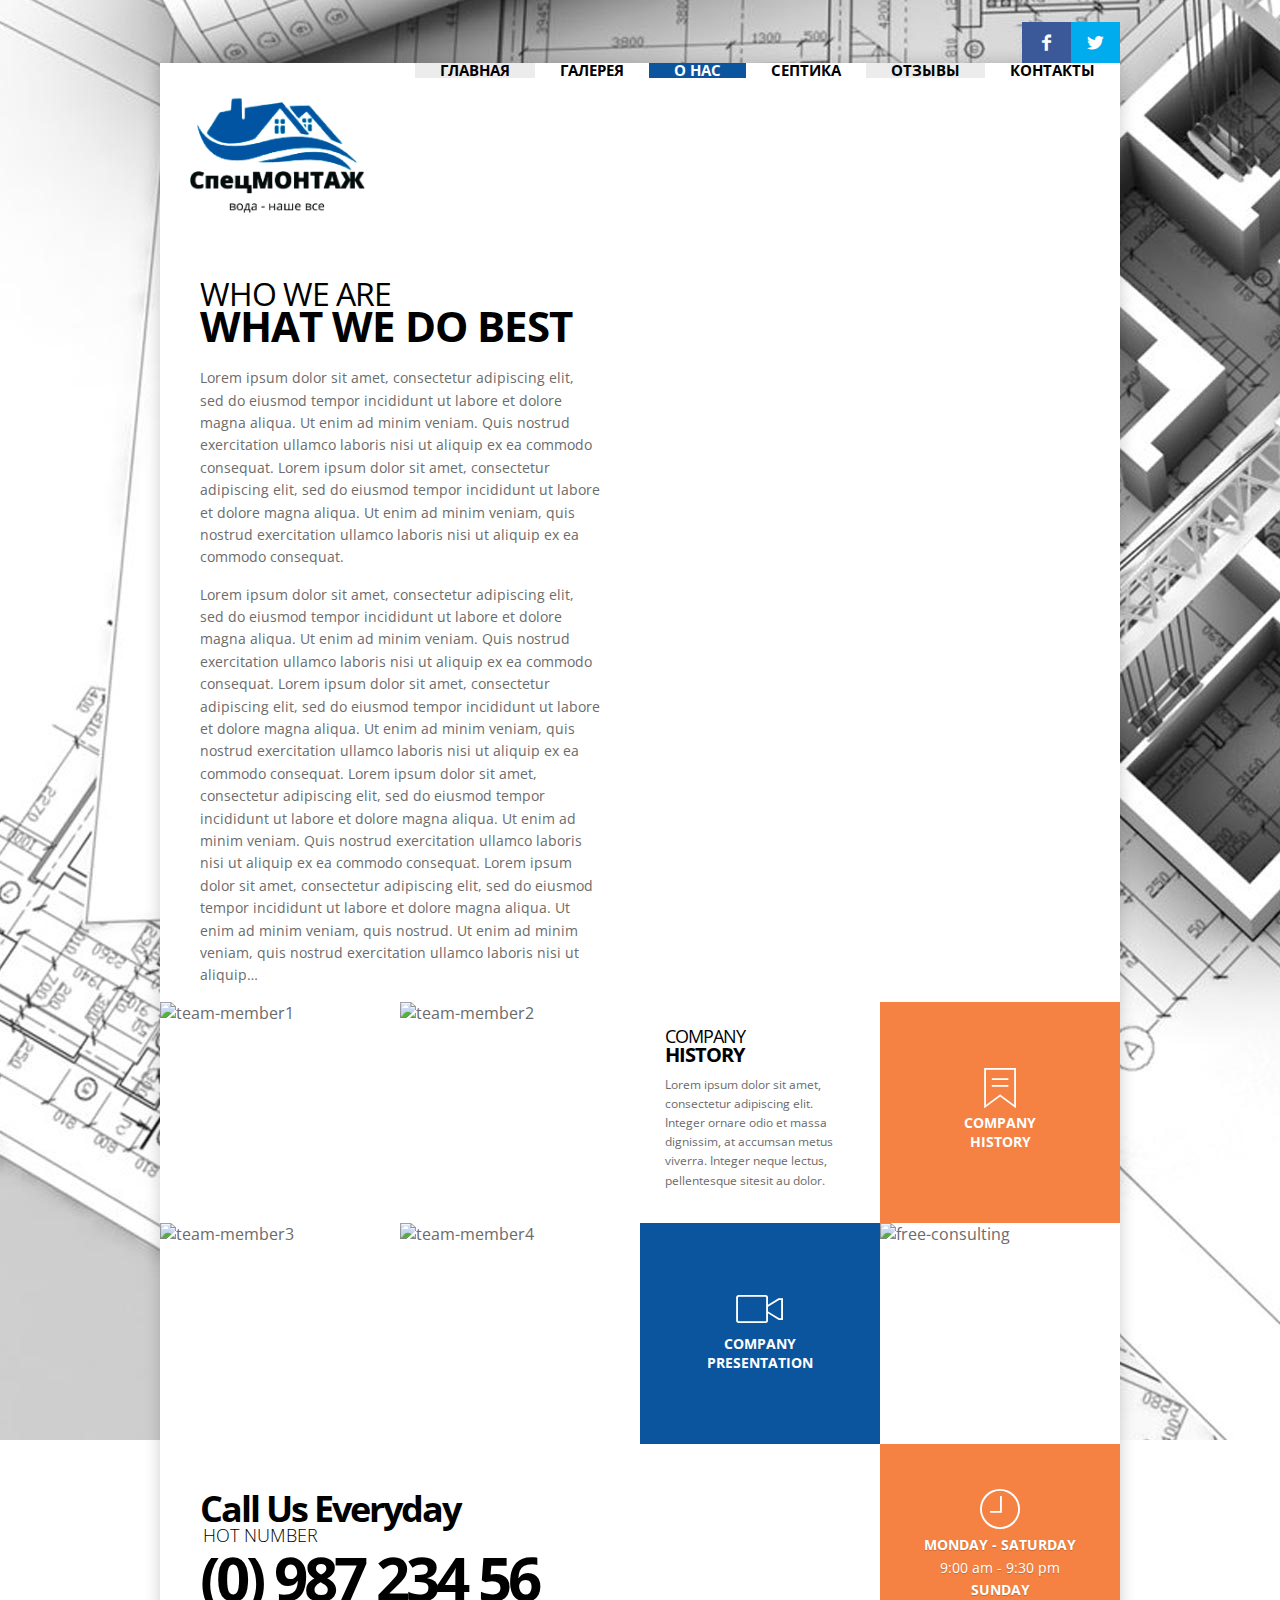
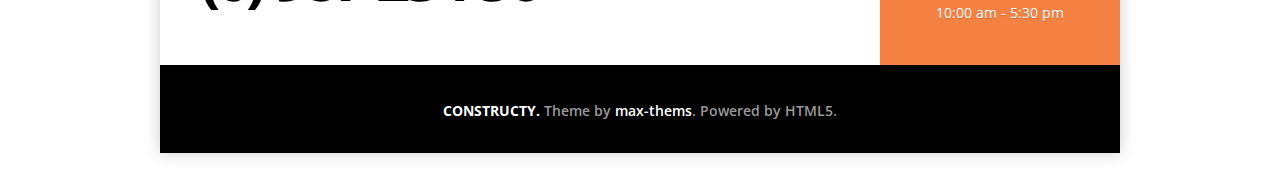
==== about-company.html @ 2e291801 "Add files via upload" ====
<!DOCTYPE html>
<html lang="en-US">
<head>
    <meta charset="UTF-8">
    <!--[if IE]><meta http-equiv='X-UA-Compatible' content='IE=edge,chrome=1'><![endif]-->

    <title>CONSTRUCTY - Construction Business Building Theme</title>

    <!-- for mobile devices -->
    <meta name="viewport" content="width=device-width, initial-scale=1, maximum-scale=1" />
    <meta name="format-detection" content="telephone=no" />

    <!-- Favicon Icon -->
    <link rel="shortcut icon" href="images/favicon.ico" type="image/vnd.microsoft.icon" />
    <link rel="icon" href="images/favicon.ico" type="image/x-ico" />


    <link rel='stylesheet' href='css/layerslider.css' type='text/css' media='all' />
    <link rel='stylesheet' href='css/owl.carousel.css' type='text/css' media='all' />
    <link rel='stylesheet' href='css/owl.transitions.css' type='text/css' media='all' />
    <link rel='stylesheet' href='css/Pe-icon-7-stroke.css' type='text/css' media='all' />
    <link rel='stylesheet' href='css/jquery.fancybox.css' type='text/css' media='all' />
    <link rel='stylesheet' href='css/fontello.css' type='text/css' media='all' />
    <link rel='stylesheet' href='css/style.css' type='text/css' media='all' />
    <link rel='stylesheet' href='css/media.css' type='text/css' media='all' />
    <link rel='stylesheet' href='css/js_composer_front_custom.css' type='text/css' media='all' />
    <link rel='stylesheet' href='css/font-awesome.css' type='text/css' media='all' />


    <link rel='stylesheet' href='http://fonts.googleapis.com/css?family=Lato:100,300,regular,700,900%7COpen+Sans:300%7CIndie+Flower:regular%7COswald:300,regular,700&amp;subset=latin%2Clatin-ext' type='text/css' media='all' />
    <link rel='stylesheet' href='http://fonts.googleapis.com/css?family=Open+Sans%3A400%2C300%2C300italic%2C400italic%2C600%2C600italic%2C700italic%2C700%2C800%2C800italic&amp;ver=4.4.2' type='text/css' media='all' />
    <link rel='stylesheet' href='http://fonts.googleapis.com/css?family=Playfair+Display%3A400%2C700&amp;ver=4.4.2' type='text/css' media='all' />



</head>

<body class="home page page-id-5 page-template-default wpb-js-composer js-comp-ver-4.9.2 vc_responsive">
    <div class="header-socials-wrapper">
        <ul class="header-socials">
            <li><a class="header-social header-icon-facebook" href="#" title="Facebook"><i class="header-icons icon-facebook" ></i></a></li>
            <li><a class="header-social header-icon-twitter" href="#" title="Twitter"><i class="header-icons icon-twitter" ></i></a></li>
        </ul>
        <div class="clear"></div>
    </div>
    <div class="container-wrapper">
        <div id="header-wrapper">
            <div class="logo">
                <a href="index.html" title=""><img id="logoImage" src="images/logo.png" alt="" title="" style="height: auto; width: 175px;"/><img id="logoImageRetina" src="images/logo.png" alt="" title="" /></a>
            </div> <a class="mobile-menu-show"><i class="mobile-menu-icon pe-7s-menu"></i></a>
            <div class="menu-wrapper">
                <div class="menu-main-navigation-container">
                    <ul id="menu-main-navigation" class="sf-menu">
                        <li class="menu-item"><a href="index.html">Главная</a></li>
                        <li class="menu-item"><a href="work.html">Галерея</a></li>
                        <li class="menu-item current-menu-item"><a href="about-company.html">О нас</a></li>
                        <li class="menu-item"><a href="our-services.html">Септика</a></li>
                        <li class="menu-item"><a href="blog.html">Отзывы</a></li>
                        <li class="menu-item"><a href="contact-us.html">Контакты</a></li>
                    </ul>
                </div>
            </div>
            <div class="clear"></div>
        </div>


        <div class="mobile-menu-wrapper">
            <div class="menu-main-navigation-container">
                <ul id="menu-main-navigation-1" class="mobile-menu">
                    <li class="menu-item"><a href="index.html">Главная</a>
                    </li>
                    <li class="menu-item current-menu-item"><a href="work.html">Галерея</a></li>
                    <li class="menu-item"><a href="about-company.html">About</a></li>
                    <li class="menu-item"><a href="our-services.html">О нас</a></li>
                    <li class="menu-item"><a href="blog.html">Септика</a></li>
                    <li class="menu-item"><a href="contact-us.html">Отзывы</a></li>
                </ul>
            </div>
        </div>
        <div class="clear"></div>

        <div id="container">
            <!-- start container -->
            <div id="post-15" class="post-15 page type-page status-publish hentry">
                <div class="vc_row wpb_row vc_row-fluid">
                    <div class="wpb_column vc_column_container vc_col-sm-12">
                        <div class="vc_column-inner ">
                            <div class="wpb_wrapper">
                                <div class="about-wrapper">
                                    <div class="pego-columns-auto-height pego-columns6 fl about-element1 ">
                                        <h2 class="about-subtitle">Who we are</h2>
                                        <h1 class="about-title">What we do best</h1>
                                        <p>Lorem ipsum dolor sit amet, consectetur adipiscing elit, sed do eiusmod tempor incididunt ut labore et dolore magna aliqua. Ut enim ad minim veniam. Quis nostrud exercitation ullamco laboris nisi ut aliquip ex ea commodo consequat. Lorem ipsum dolor sit amet, consectetur adipiscing elit, sed do eiusmod tempor incididunt ut labore et dolore magna aliqua. Ut enim ad minim veniam, quis nostrud exercitation ullamco laboris nisi ut aliquip ex ea commodo consequat.</p>
                                        <p>Lorem ipsum dolor sit amet, consectetur adipiscing elit, sed do eiusmod tempor incididunt ut labore et dolore magna aliqua. Ut enim ad minim veniam. Quis nostrud exercitation ullamco laboris nisi ut aliquip ex ea commodo consequat. Lorem ipsum dolor sit amet, consectetur adipiscing elit, sed do eiusmod tempor incididunt ut labore et dolore magna aliqua. Ut enim ad minim veniam, quis nostrud exercitation ullamco laboris nisi ut aliquip ex ea commodo consequat. Lorem ipsum dolor sit amet, consectetur adipiscing elit, sed do eiusmod tempor incididunt ut labore et dolore magna aliqua. Ut enim ad minim veniam. Quis nostrud exercitation ullamco laboris nisi ut aliquip ex ea commodo consequat. Lorem ipsum dolor sit amet, consectetur adipiscing elit, sed do eiusmod tempor incididunt ut labore et dolore magna aliqua. Ut enim ad minim veniam, quis nostrud. Ut enim ad minim veniam, quis nostrud exercitation ullamco laboris nisi ut aliquip&#8230;</p>
                                    </div>
                                    <div class="pego-columns-auto-height pego-columns6 fl  about-element2"><img class="fl" src="upload/office-image.jpg" alt="" /></div>
                                    <div class="clear"></div>
                                </div>
                                <div class="pego-columns6 fl team-wrapper">
                                    <div class="pego-columns pego-columns3 fl team-member-single"><img width="315" height="290" src="upload/team-member1.jpg" class="attachment-full size-full" alt="team-member1" />
                                        <div class="team-member-overlay">
                                            <div class="team-member-overlay-inside">
                                                <div class="team-member-title">Bill Jones</div>
                                                <div class="team-member-position">executive manager</div>
                                                <div class="team-member-email">bill.jones@constructy.com</div>
                                            </div>
                                        </div>
                                    </div>
                                    <div class="pego-columns pego-columns3 fl team-member-single"><img width="315" height="290" src="upload/team-member2.jpg" class="attachment-full size-full" alt="team-member2"  />
                                        <div class="team-member-overlay">
                                            <div class="team-member-overlay-inside">
                                                <div class="team-member-title">Jack Smith</div>
                                                <div class="team-member-position">project manager</div>
                                                <div class="team-member-email">jack.smith@constructy.com</div>
                                            </div>
                                        </div>
                                    </div>
                                    <div class="pego-columns pego-columns3 fl team-member-single"><img width="315" height="290" src="upload/team-member3.jpg" class="attachment-full size-full" alt="team-member3" />
                                        <div class="team-member-overlay">
                                            <div class="team-member-overlay-inside">
                                                <div class="team-member-title">Joana McKnee</div>
                                                <div class="team-member-position">architect</div>
                                                <div class="team-member-email">joana.mcknee@constructy.com</div>
                                            </div>
                                        </div>
                                    </div>
                                    <div class="pego-columns pego-columns3 fl team-member-single"><img width="315" height="290" src="upload/team-member4.jpg" class="attachment-full size-full" alt="team-member4" />
                                        <div class="team-member-overlay">
                                            <div class="team-member-overlay-inside">
                                                <div class="team-member-title">George Nash</div>
                                                <div class="team-member-position">construction worker</div>
                                                <div class="team-member-email">george.nash@constructy.com</div>
                                            </div>
                                        </div>
                                    </div>
                                </div>
                                <div class="pego-columns6 fl  company-history-wrapper">
                                    <div class="pego-columns pego-columns3 fl  company-history-element1">
                                        <h1 class="history-page-heading">Company <span>history<span></h1>
                                        <p class="history-page-summary">Lorem ipsum dolor sit amet, consectetur adipiscing elit. Integer ornare odio et massa dignissim, at accumsan metus viverra. Integer neque lectus, pellentesque sitesit au dolor.</p>
                                    </div>
                                    <div class="pego-columns pego-columns3 colorsheme1 fl  company-history-element2">
                                        <a class="col-link" href="#">
                                            <div class="page-vertical-alignment">
                                                <div class="page-icon-wrapper">
                                                    <div class="page-icon pe-7s-ribbon"></div>
                                                    <h1 class="page-title">Company history</h1></div>
                                            </div>
                                        </a>
                                    </div>
                                    <div class="pego-columns pego-columns3 fl colorsheme2  company-history-element3">
                                        <a class="col-link fancybox-media" href="https://www.youtube.com/watch?v=6fL4gOgu6Ts">
                                            <div class="page-vertical-alignment">
                                                <div class="page-icon-wrapper">
                                                    <div class="page-icon pe-7s-video"></div>
                                                    <h1 class="page-title">Company presentation</h1></div>
                                            </div>
                                        </a>
                                    </div>
                                    <div class="pego-columns pego-columns3 fl  company-history-element4"><img width="315" height="290" src="upload/free-consulting.jpg" class="attachment-full size-full" alt="free-consulting"  /></div>
                                </div>
                                <div class="contact-info--wrapper">
                                    <div class="pego-columns pego-columns6 fl contact-element1">
                                        <div class="contact-info1">Call Us Everyday</div>
                                        <div class="contact-info2">HOT NUMBER</div>
                                        <div class="contact-info3">(0) 987 234 56</div>
                                    </div>
                                    <div class="pego-columns pego-columns3 fl contact-element2">
    
                                        <div id="map_canvas" class="mapStyleClass"></div>
                                    </div>
                                    <div class="pego-columns pego-columns3 fl colorsheme1 contact-element3 opening-hours-wrapper">
                                        <div class="page-vertical-alignment">
                                            <div class="page-icon-wrapper">
                                                <div class="page-icon opening-hours-icon pe-7s-clock"></div>
                                                <p class="opening-days">MONDAY - SATURDAY</p>
                                                <p>9:00 am - 9:30 pm</p>
                                                <p class="opening-days">SUNDAY</p>
                                                <p>10:00 am - 5:30 pm</p>
                                            </div>
                                        </div>
                                    </div>
                                    <div class="clear"></div>
                                </div>
                            </div>
                        </div>
                    </div>
                </div>
            </div>

        </div>
        <!-- end container -->

        <div class="footer">
            <p><span>CONSTRUCTY.</span> Theme by <a href="http://themeforest.net/user/max-themes/portfolio?ref=max-themes" target="_blank">max-thems</a>. Powered by HTML5.</p>
        </div>
    </div>
    <!-- end container-wrapper -->

    <script type='text/javascript' src='js/jquery/jquery.js'></script>
    <script type='text/javascript' src='js/jquery/jquery-migrate.min.js'></script>
    <script type='text/javascript' src='js/greensock.js'></script>
    <script type='text/javascript' src='js/layerslider.kreaturamedia.jquery.js'></script>
    <script type='text/javascript' src='js/layerslider.transitions.js'></script>
    <script type='text/javascript' src='js/jquery/ui/core.min.js'></script>
    <script type='text/javascript' src='js/jquery/ui/widget.min.js'></script>
    <script type='text/javascript' src='js/jquery/ui/accordion.min.js'></script>
    <script type='text/javascript' src='js/superfish.js'></script>
    <script type='text/javascript' src='js/jquery.fancybox.js'></script>
    <script type='text/javascript' src='js/helpers/jquery.fancybox-media.js'></script>
    <script type='text/javascript' src='js/custom.js'></script>
    <script type='text/javascript' src='js/js_composer_front.min.js'></script>
    <script type='text/javascript' src='js/owl.carousel.js'></script>
    <script type='text/javascript' src='js/jquery.isotope.min.js'></script>
    <script type="text/javascript" src="http://maps.google.com/maps/api/js?sensor=false"></script>
    <script type="text/javascript">
        (function() {
            window.onload = function() {

                var pinkParksStyles = "";

                if (jQuery.browser.msie && parseInt(jQuery.browser.version, 10) === 8) {

                } else {
                    var pinkParksStyles = [];
                }

                var pinkMapType = new google.maps.StyledMapType(pinkParksStyles, {
                    name: "Our Location"
                });
                var mapOptions = {
                    zoom: 11,
                    center: new google.maps.LatLng(34.020500, -118.200496),
                    mapTypeControlOptions: {
                        mapTypeIds: [google.maps.MapTypeId.ROADMAP, "pink_parks"]
                    }
                };
                var map = new google.maps.Map(document.getElementById("map_canvas"), mapOptions);
                map.mapTypes.set("pink_parks", pinkMapType);
                map.setMapTypeId("pink_parks");

                var image = "images/map-pin.png";

                var marker = new google.maps.Marker({
                    position: new google.maps.LatLng(34.020500, -118.200496),
                    map: map,
                    icon: image
                });
            }
        })();
    </script>

</body>
</html>
---- css/layerslider.css ----
/*
	* Style settings of LayerSlider
	*
	* (c) 2011-2014 George Krupa, John Gera & Kreatura Media
	*
	* Plugin web:			http://kreaturamedia.com/
	* Licenses: 			http://codecanyon.net/licenses/
*/



/* Global settings */

.ls-container {
	visibility: hidden;
	position: relative;
}

.ls-lt-container {
	position: absolute;
}

.ls-lt-container,
.ls-lt-container * {
	text-align: left !important;
	direction: ltr !important;
}

.ls-container-fullscreen {
	margin: 0 auto !important;
	padding: 2% !important;
	background: black !important;
	border-radius: 0 !important;
	-moz-border-radius: 0 !important;
	-webkit-border-radius: 0 !important;
	border: none !important;
}

.ls-container-fullscreen .ls-thumbnail-wrapper,
.ls-container-fullscreen .ls-fullscreen,
.ls-container-fullscreen .ls-shadow {
	display: none !important;
}

.ls-overflow-hidden {
	overflow: hidden;
}

.ls-inner {
	position: relative;
	background-position: center center;
	z-index: 2;
}

.ls-loading-container {
	position: absolute !important;
	display: none;
	z-index: 3 !important;
	left: 50% !important;
	top: 50% !important;
}

.ls-loading-indicator {
	margin: 0 auto;
}

.ls-inner,
.ls-slide {
	width: 100%;
	height: 100%;
}

.ls-slide,
.ls-layer {
	position: absolute;
	display: none;
	background-position: center center;
	overflow: hidden;
}

.ls-active,
.ls-animating {
	display: block !important;
}

.ls-slide > * {
	position: absolute;
	line-height: normal;
	margin: 0;
	left: 0;
	top: 0;
}

.ls-slide .ls-bg {
	left: 0px;
	top: 0px;
	transform: none !important;
	-o-transform: none !important;
	-ms-transform: none !important;
	-moz-transform: none !important;
	-webkit-transform: none !important;
}

.ls-yourlogo {
	position: absolute;
	z-index: 99;
}



/* Timers */

.ls-bar-timer {
	position: absolute;
	width: 0;
	height: 2px;
	background: white;
	border-bottom: 2px solid #555;
	opacity: .55;
	filter: alpha(opacity=55);
	z-index: 4;
	top: 0;
}

.ls-circle-timer {
	width: 16px;
	height: 16px;
	position: absolute;
	right: 10px;
	top: 10px;
	z-index: 4;
	opacity: .65;
	filter: alpha(opacity=65);
	display: none;
}

.ls-ct-half {
	background: white;
}

.ls-ct-center {
	background: #444;
}

.ls-ct-left,
.ls-ct-right {
	width: 50%;
	height: 100%;
	overflow: hidden;
}

.ls-ct-left,
.ls-ct-right {
	float: left;
	position: relative;
}

.ls-ct-rotate {
	width: 200%;
	height: 100%;
	position: absolute;
	top: 0;
}

.ls-ct-left .ls-ct-rotate,
.ls-ct-right .ls-ct-hider,
.ls-ct-right .ls-ct-half {
	left: 0;
}

.ls-ct-right .ls-ct-rotate,
.ls-ct-left .ls-ct-hider,
.ls-ct-left .ls-ct-half {
	right: 0;
}

.ls-ct-hider,
.ls-ct-half {
	position: absolute;
	top: 0;
}

.ls-ct-hider {
	width: 50%;
	height: 100%;
	overflow: hidden;
}

.ls-ct-half {
	width: 200%;
	height: 100%;
}

.ls-ct-center {
	width: 50%;
	height: 50%;
	left: 25%;
	top: 25%;
	position: absolute;
}

.ls-ct-half,
.ls-ct-center {
	border-radius: 100px;
	-moz-border-radius: 100px;
	-webkit-border-radius: 100px;
}



/* Navigation */

.ls-bottom-nav-wrapper {
	height: 0;
}

.ls-bottom-slidebuttons {
	text-align: left;
}

.ls-bottom-nav-wrapper,
.ls-below-thumbnails {
	z-index: 2;
	height: 0;
	position: relative;
	text-align: center;
	margin: 0 auto;
}

.ls-below-thumbnails {
	display: none;
	z-index: 6;
}

.ls-bottom-nav-wrapper a,
.ls-nav-prev,
.ls-nav-next {
	outline: none;
}

* .ls-bottom-nav-wrapper *,
* .ls-bottom-nav-wrapper span * {
	direction: ltr !important;
}

.ls-bottom-slidebuttons {
	position: relative;
	z-index: 1000;
}

.ls-bottom-slidebuttons,
.ls-nav-start,
.ls-nav-stop,
.ls-nav-sides {
	position: relative;
}

.ls-nothumb {
	text-align: center !important;
}

.ls-link {
	position: absolute;
	width: 100% !important;
	height: 100% !important;
	left: 0 !important;
	top: 0 !important;
}

.ls-slide > a > * {
}



/* Embedded videos */

.ls-vpcontainer {
	width: 100%;
	height: 100%;
	position: absolute;
	left: 0;
	top: 0;
}

.ls-videopreview {
	width : 100%;
	height : 100%;
	position : absolute;
	left : 0;
	top : 0;
	cursor : pointer;
}

.ls-playvideo {
	position: absolute;
	left: 50%;
	top: 50%;
	cursor: pointer;
}



/* Thumbnails */

.ls-tn {
	display: none !important;
}

.ls-thumbnail-hover {
	display: none;
	position: absolute;
	left: 0;
}

.ls-thumbnail-hover-inner {
	width: 100%;
	height: 100%;
	position: absolute;
	left: 0;
	top: 0;
	display: none;
}

.ls-thumbnail-hover-bg {
	position: absolute;
	width: 100%;
	height: 100%;
	left: 0;
	top: 0;
}

.ls-thumbnail-hover-img {
	position: absolute;
	overflow: hidden;
}

.ls-thumbnail-hover img {
	max-width: none !important;
	position: absolute;
	display: inline-block;
	visibility: visible !important;
	left: 50%;
	top: 0;
}

.ls-thumbnail-hover span {
	left: 50%;
	top: 100%;
	width: 0;
	height: 0;
	display: block;
	position: absolute;
	border-left-color: transparent !important;
	border-right-color: transparent !important;
	border-bottom-color: transparent !important;
}

.ls-thumbnail-wrapper {
	position: relative;
	width: 100%;
	margin: 0 auto;
	z-index: 4;
}

.ls-thumbnail {
	position: relative;
	margin: 0 auto;
}

.ls-thumbnail-inner,
.ls-thumbnail-slide-container {
	width: 100%;
}

.ls-thumbnail-slide-container {
	overflow: hidden !important;
	position: relative;
}

.ls-touchscroll {
	overflow-x: auto !important;
}

.ls-thumbnail-slide {
	text-align: center;
	white-space: nowrap;
	float: left;
	position: relative;
}

.ls-thumbnail-slide a {
	overflow: hidden;
	display: inline-block;
	width: 0;
	height: 0;
	position: relative;
}

.ls-thumbnail-slide img {
	max-width: none !important;
	max-height: 100% !important;
	height: 100%;
	visibility: visible !important;
}

.ls-shadow {
	display: none;
	position: absolute;
	z-index: 1;
	top: 100%;
	width: 100%;
	left: 0;
	overflow: hidden !important;
	visibility: hidden;
}

.ls-shadow img {
	width: 100% !important;
	height: auto !important;
	position: absolute !important;
	left: 0 !important;
	bottom: 0 !important;
}

.ls-bottom-nav-wrapper,
.ls-thumbnail-wrapper,
.ls-nav-prev,
.ls-nav-next {
	visibility: hidden;
}



/* WP plugin fullwidth */

.ls-wp-fullwidth-container {
	width: 100%;
	position: relative;
}

.ls-wp-fullwidth-helper {
	position: absolute;
}



/* 2D & 3D Layer Transitions */

.ls-overflow-hidden {
	overflow: hidden;
}

.ls-lt-tile {
	position: relative;
	float: left;
	perspective: 1000px;
	-o-perspective: 1000px;
	-ms-perspective: 1000px;
	-moz-perspective: 1000px;
	-webkit-perspective: 1000px;
}

.ls-lt-tile img {
	visibility: visible;
	display: inline-block;
}

.ls-curtiles {
	overflow: hidden;
}

.ls-curtiles,
.ls-nexttiles {
	position: absolute;
	width: 100%;
	height: 100%;
	left: 0;
	top: 0;
}

.ls-curtile, .ls-nexttile {
	overflow: hidden;
	position: absolute;
	width: 100% !important;
	height: 100% !important;
	backface-visibility: hidden;
	-o-backface-visibility: hidden;
	-ms-backface-visibility: hidden;
	-moz-backface-visibility: hidden;
	-webkit-backface-visibility: hidden;
}

.ls-curtile {
	left: 0;
	top: 0;
}

.ls-curtile img,
.ls-nexttile img {
	position: absolute;
	filter: inherit;
}

.ls-3d-container {
	position: relative;
	overflow: visible !important;
}

.ls-3d-box {
	position: absolute;
	top: 50%;
	left: 50%;
	transform-style: preserve-3d;
	-o-transform-style: preserve-3d;
	-ms-transform-style: preserve-3d;
	-moz-transform-style: preserve-3d;
	-webkit-transform-style: preserve-3d;
}

.ls-3d-box div {
	overflow: hidden;
	background: #777;
	margin: 0;
	padding: 0;
	position: absolute;
}



/* Full screen */

.ls-fullscreen {
	position: absolute;
	z-index: 10;
	cursor: pointer;
	display: block;
}



/* Removing all default global styles of WordPress themes */

html * .ls-nav-prev,
html * .ls-nav-next,
html * .ls-container img,
html * .ls-bottom-nav-wrapper a,
html * .ls-container .ls-fullscreen,
body * .ls-nav-prev,
body * .ls-nav-next,
body * .ls-container img,
body * .ls-bottom-nav-wrapper a,
body * .ls-container .ls-fullscreen,
#ls-global * .ls-nav-prev,
#ls-global * .ls-nav-next,
#ls-global * .ls-container img,
#ls-global * .ls-bottom-nav-wrapper a,
#ls-global * .ls-container .ls-fullscreen,
html * .ls-thumbnail a,
body * .ls-thumbnail a,
#ls-global * .ls-thumbnail a {
	transition: none;
	-o-transition: none;
	-ms-transition: none;
	-moz-transition: none;
	-webkit-transition: none;
	line-height: normal;
	outline: none;
	padding: 0;
	border: 0;
}

html * .ls-slide > a,
body * .ls-slide > a,
#ls-global * .ls-slide > a,
html * .ls-slide > h1,
body * .ls-slide > h1,
#ls-global * .ls-slide > h1,
html * .ls-slide > h2,
body * .ls-slide > h2,
#ls-global * .ls-slide > h2,
html * .ls-slide > h3,
body * .ls-slide > h3,
#ls-global * .ls-slide > h3,
html * .ls-slide > h4,
body * .ls-slide > h4,
#ls-global * .ls-slide > h4,
html * .ls-slide > h5,
body * .ls-slide > h5,
#ls-global * .ls-slide > h5,
html * .ls-slide > p,
body * .ls-slide > p,
#ls-global * .ls-slide > p,
html * .ls-slide > div,
body * .ls-slide > div,
#ls-global * .ls-slide > div,
html * .ls-slide > span,
body * .ls-slide > span,
#ls-global * .ls-slide > span,
html * .ls-slide > *,
body * .ls-slide > *,
#ls-global * .ls-slide > * {
	transition: none;
	-o-transition: none;
	-ms-transition: none;
	-moz-transition: none;
	-webkit-transition: none;
}

html * .ls-slide > *,
body * .ls-slide > *,
#ls-global * .ls-slide > * {
	margin: 0;
}

html * .ls-container img,
body * .ls-container img,
#ls-global * .ls-container img {
	background: none !important;
	min-width: 0 !important;
	max-width: none !important;
	border-radius: 0;
	box-shadow: none;
	border: 0;
	padding: 0;
}

/*html * .ls-thumbnail a img,
body * .ls-thumbnail a img,
#ls-global * .ls-thumbnail a img {
	min-width: 100% !important;
}
*/

html * .ls-wp-container .ls-slide > *,
body * .ls-wp-container .ls-slide > *,
#ls-global * .ls-wp-container .ls-slide > * {
	line-height: normal;
	outline: none;
	padding: 0;
	margin: 0;
	border: 0;
}

html * .ls-wp-container .ls-slide > a > *,
body * .ls-wp-container .ls-slide > a > *,
#ls-global * .ls-wp-container .ls-slide > a > * {
	margin: 0;
}

html * .ls-wp-container .ls-slide > a,
body * .ls-wp-container .ls-slide > a,
#ls-global * .ls-wp-container .ls-slide > a {
	text-decoration: none;
}

.ls-wp-fullwidth-container,
.ls-wp-fullwidth-helper,
.ls-container,
.ls-container * {
	box-sizing: content-box !important;
	-moz-box-sizing: content-box !important;
	-webkit-box-sizing: content-box !important;
}

html * .ls-yourlogo,
body * .ls-yourlogo,
#ls-global * .ls-yourlogo {
	margin: 0;
}

html * .ls-tn,
body * .ls-tn,
#ls-global * .ls-tn {
	display: none;
}

.site {
	overflow: visible !important;
}



/* Style of LayerSlider Debug Console */

.ls-debug-console * {
	margin: 0 !important;
	padding: 0 !important;
	border: 0 !important;
	color: white !important;
	text-shadow: none !important;
	font-family: "HelveticaNeue-Light", "Helvetica Neue Light", Helvetica, Arial, sans-serif !important;
	line-height: normal !important;
	-webkit-font-smoothing: antialiased !important;
	text-align: left !important;
	font-style: normal !important;
}

.ls-debug-console h1 {
	padding-top: 10px !important;
	font-size: 17px !important;
	font-weight: bold !important;
}

.ls-debug-console h1:first-child {
	padding-top: 0 !important;
}

.ls-debug-console ul {
	padding-top: 10px !important;
	list-style: none !important;
}

.ls-debug-console li {
	margin-left: 10px !important;
	font-size: 13px !important;
	position: relative !important;
	font-weight: normal !important;
}

html * .ls-debug-console li ul,
body * .ls-debug-console li ul,
#ls-global * .ls-debug-console li ul {
	display: none;
	width: 260px;
	left: -10px;
}

.ls-debug-console li ul {
	position: absolute !important;
	bottom: 100% !important;
	padding: 10px 10px 10px 0 !important;
	background: white !important;
	border-radius: 10px !important;
	box-shadow: 0 0 20px black !important;
}

html * .ls-debug-console li:hover ul,
body * .ls-debug-console li:hover ul,
#ls-global * .ls-debug-console li:hover ul {
	display: block;
}

.ls-debug-console li ul * {
	color: black !important;
}

.ls-debug-console a {
	text-decoration: none !important;
	border-bottom: 1px dotted white !important;
}

.ls-error {
	border-radius: 5px !important;
	-moz-border-radius: 5px !important;
	-wenkit-border-radius: 5px !important;
	background: white !important;
	height: auto !important;
	width: auto !important;
	color: white !important;
	padding: 20px 40px 30px 80px !important;
	position: relative !important;
	box-shadow: 0 2px 20px -5px black;
}

.ls-error p {
	line-height: normal !important;
	text-shadow: none !important;
	margin: 0 !important;
	padding: 0 !important;
	border: 0 !important;
	text-align: justify !important;
	font-family: Arial, sans-serif !important;
}

.ls-error .ls-error-title {
	line-height: 40px !important;
	color: red !important;
	font-weight: bold !important;
	font-size: 16px !important;
}

.ls-error .ls-error-text {
	color: #555 !important;
	font-weight: normal !important;
	font-size: 13px !important;
}

.ls-error .ls-exclam {
	width: 40px !important;
	height: 40px !important;
	position: absolute !important;
	left: 20px !important;
	top: 20px !important;
	border-radius: 50px !important;
	-moz-border-radius: 50px !important;
	-webkit-border-radius: 50px !important;
	font-size: 30px !important;
	font-weight: bold !important;
	color: white !important;
	line-height: 40px !important;
	background: red !important;
	text-align: center !important;
}



/* GPU Hardware Acceleration */

html * .ls-container .ls-shadow,
html * .ls-container .ls-slide > *,
html * .ls-container .ls-fullscreen,
html * .ls-container .ls-3d-container,
html * .ls-container .ls-lt-container,
html * .ls-container .ls-lt-container *,
html * .ls-container .ls-thumbnail-wrapper,
html * .ls-container .ls-bottom-nav-wrapper,
body * .ls-container .ls-shadow,
body * .ls-container .ls-slide > *,
body * .ls-container .ls-fullscreen,
body * .ls-container .ls-3d-container,
body * .ls-container .ls-lt-container,
body * .ls-container .ls-lt-container *,
body * .ls-container .ls-thumbnail-wrapper,
body * .ls-container .ls-bottom-nav-wrapper,
#ls-global * .ls-container .ls-shadow,
#ls-global * .ls-container .ls-slide > *,
#ls-global * .ls-container .ls-fullscreen,
#ls-global * .ls-container .ls-3d-container,
#ls-global * .ls-container .ls-lt-container,
#ls-global * .ls-container .ls-lt-container *,
#ls-global * .ls-container .ls-thumbnail-wrapper,
#ls-global * .ls-container .ls-bottom-nav-wrapper,
.ls-gpuhack {
	transform: translate3d(0, 0, 0);
	-o-transform: translate3d(0, 0, 0);
	-ms-transform: translate3d(0, 0, 0);
	-moz-transform: translate3d(0, 0, 0);
	-webkit-transform: translate3d(0, 0, 0);
}

.ls-videohack {
	transform: none !important;
	-o-transform: none !important;
	-ms-transform: none !important;
	-moz-transform: none !important;
	-webkit-transform: none !important;
	transform-origin: none !important;
	-o-transform-origin: none !important;
	-ms-transform-origin: none !important;
	-moz-transform-origin: none !important;
	-webkit-transform-origin: none !important;
}

.ls-oldiepnghack {
	filter: none !important;
}

.ls-gpuhack {
	width: 100% !important;
	height: 100% !important;
	left: 0px !important;
	top: 0px !important;
}


html * .ls-container .ls-webkit-hack,
body * .ls-container .ls-webkit-hack,
#ls-global * .ls-container .ls-webkit-hack {
	width: 100%;
	height: 100%;
	position: absolute;
	left: 0;
	top: 0;
	z-index: 1;
}

/* GPU */

@media (transform-3d), (-o-transform-3d), (-ms-transform-3d), (-moz-transform-3d), (-webkit-transform-3d) {
	#ls-test3d {
		position: absolute;
		left: 9px;
		height: 3px;
	}
}

/* Mobile features */

.ls-forcehide {
	display: none !important;
}
---- css/Pe-icon-7-stroke.css ----
@font-face {
	font-family: 'Pe-icon-7-stroke';
	src:url('fonts/Pe-icon-7-strokebb1d.eot?d7yf1v');
	src:url('fonts/Pe-icon-7-stroked41d.eot?#iefixd7yf1v') format('embedded-opentype'),
		url('fonts/Pe-icon-7-strokebb1d.woff?d7yf1v') format('woff'),
		url('fonts/Pe-icon-7-strokebb1d.ttf?d7yf1v') format('truetype'),
		url('fonts/Pe-icon-7-strokebb1d.svg?d7yf1v#Pe-icon-7-stroke') format('svg');
	font-weight: normal;
	font-style: normal;
}

[class^="pe-7s-"], [class*=" pe-7s-"] {
	font-family: 'Pe-icon-7-stroke';
	speak: none;
	font-style: normal;
	font-weight: normal;
	font-variant: normal;
	text-transform: none;
	line-height: 1;

	/* Better Font Rendering =========== */
	-webkit-font-smoothing: antialiased;
	-moz-osx-font-smoothing: grayscale;
}

.pe-7s-album:before {
	content: "\e6aa";
}
.pe-7s-arc:before {
	content: "\e6ab";
}
.pe-7s-back-2:before {
	content: "\e6ac";
}
.pe-7s-bandaid:before {
	content: "\e6ad";
}
.pe-7s-car:before {
	content: "\e6ae";
}
.pe-7s-diamond:before {
	content: "\e6af";
}
.pe-7s-door-lock:before {
	content: "\e6b0";
}
.pe-7s-eyedropper:before {
	content: "\e6b1";
}
.pe-7s-female:before {
	content: "\e6b2";
}
.pe-7s-gym:before {
	content: "\e6b3";
}
.pe-7s-hammer:before {
	content: "\e6b4";
}
.pe-7s-headphones:before {
	content: "\e6b5";
}
.pe-7s-helm:before {
	content: "\e6b6";
}
.pe-7s-hourglass:before {
	content: "\e6b7";
}
.pe-7s-leaf:before {
	content: "\e6b8";
}
.pe-7s-magic-wand:before {
	content: "\e6b9";
}
.pe-7s-male:before {
	content: "\e6ba";
}
.pe-7s-map-2:before {
	content: "\e6bb";
}
.pe-7s-next-2:before {
	content: "\e6bc";
}
.pe-7s-paint-bucket:before {
	content: "\e6bd";
}
.pe-7s-pendrive:before {
	content: "\e6be";
}
.pe-7s-photo:before {
	content: "\e6bf";
}
.pe-7s-piggy:before {
	content: "\e6c0";
}
.pe-7s-plugin:before {
	content: "\e6c1";
}
.pe-7s-refresh-2:before {
	content: "\e6c2";
}
.pe-7s-rocket:before {
	content: "\e6c3";
}
.pe-7s-settings:before {
	content: "\e6c4";
}
.pe-7s-shield:before {
	content: "\e6c5";
}
.pe-7s-smile:before {
	content: "\e6c6";
}
.pe-7s-usb:before {
	content: "\e6c7";
}
.pe-7s-vector:before {
	content: "\e6c8";
}
.pe-7s-wine:before {
	content: "\e6c9";
}
.pe-7s-cloud-upload:before {
	content: "\e68a";
}
.pe-7s-cash:before {
	content: "\e68c";
}
.pe-7s-close:before {
	content: "\e680";
}
.pe-7s-bluetooth:before {
	content: "\e68d";
}
.pe-7s-cloud-download:before {
	content: "\e68b";
}
.pe-7s-way:before {
	content: "\e68e";
}
.pe-7s-close-circle:before {
	content: "\e681";
}
.pe-7s-id:before {
	content: "\e68f";
}
.pe-7s-angle-up:before {
	content: "\e682";
}
.pe-7s-wristwatch:before {
	content: "\e690";
}
.pe-7s-angle-up-circle:before {
	content: "\e683";
}
.pe-7s-world:before {
	content: "\e691";
}
.pe-7s-angle-right:before {
	content: "\e684";
}
.pe-7s-volume:before {
	content: "\e692";
}
.pe-7s-angle-right-circle:before {
	content: "\e685";
}
.pe-7s-users:before {
	content: "\e693";
}
.pe-7s-angle-left:before {
	content: "\e686";
}
.pe-7s-user-female:before {
	content: "\e694";
}
.pe-7s-angle-left-circle:before {
	content: "\e687";
}
.pe-7s-up-arrow:before {
	content: "\e695";
}
.pe-7s-angle-down:before {
	content: "\e688";
}
.pe-7s-switch:before {
	content: "\e696";
}
.pe-7s-angle-down-circle:before {
	content: "\e689";
}
.pe-7s-scissors:before {
	content: "\e697";
}
.pe-7s-wallet:before {
	content: "\e600";
}
.pe-7s-safe:before {
	content: "\e698";
}
.pe-7s-volume2:before {
	content: "\e601";
}
.pe-7s-volume1:before {
	content: "\e602";
}
.pe-7s-voicemail:before {
	content: "\e603";
}
.pe-7s-video:before {
	content: "\e604";
}
.pe-7s-user:before {
	content: "\e605";
}
.pe-7s-upload:before {
	content: "\e606";
}
.pe-7s-unlock:before {
	content: "\e607";
}
.pe-7s-umbrella:before {
	content: "\e608";
}
.pe-7s-trash:before {
	content: "\e609";
}
.pe-7s-tools:before {
	content: "\e60a";
}
.pe-7s-timer:before {
	content: "\e60b";
}
.pe-7s-ticket:before {
	content: "\e60c";
}
.pe-7s-target:before {
	content: "\e60d";
}
.pe-7s-sun:before {
	content: "\e60e";
}
.pe-7s-study:before {
	content: "\e60f";
}
.pe-7s-stopwatch:before {
	content: "\e610";
}
.pe-7s-star:before {
	content: "\e611";
}
.pe-7s-speaker:before {
	content: "\e612";
}
.pe-7s-signal:before {
	content: "\e613";
}
.pe-7s-shuffle:before {
	content: "\e614";
}
.pe-7s-shopbag:before {
	content: "\e615";
}
.pe-7s-share:before {
	content: "\e616";
}
.pe-7s-server:before {
	content: "\e617";
}
.pe-7s-search:before {
	content: "\e618";
}
.pe-7s-film:before {
	content: "\e6a5";
}
.pe-7s-science:before {
	content: "\e619";
}
.pe-7s-disk:before {
	content: "\e6a6";
}
.pe-7s-ribbon:before {
	content: "\e61a";
}
.pe-7s-repeat:before {
	content: "\e61b";
}
.pe-7s-refresh:before {
	content: "\e61c";
}
.pe-7s-add-user:before {
	content: "\e6a9";
}
.pe-7s-refresh-cloud:before {
	content: "\e61d";
}
.pe-7s-paperclip:before {
	content: "\e69c";
}
.pe-7s-radio:before {
	content: "\e61e";
}
.pe-7s-note2:before {
	content: "\e69d";
}
.pe-7s-print:before {
	content: "\e61f";
}
.pe-7s-network:before {
	content: "\e69e";
}
.pe-7s-prev:before {
	content: "\e620";
}
.pe-7s-mute:before {
	content: "\e69f";
}
.pe-7s-power:before {
	content: "\e621";
}
.pe-7s-medal:before {
	content: "\e6a0";
}
.pe-7s-portfolio:before {
	content: "\e622";
}
.pe-7s-like2:before {
	content: "\e6a1";
}
.pe-7s-plus:before {
	content: "\e623";
}
.pe-7s-left-arrow:before {
	content: "\e6a2";
}
.pe-7s-play:before {
	content: "\e624";
}
.pe-7s-key:before {
	content: "\e6a3";
}
.pe-7s-plane:before {
	content: "\e625";
}
.pe-7s-joy:before {
	content: "\e6a4";
}
.pe-7s-photo-gallery:before {
	content: "\e626";
}
.pe-7s-pin:before {
	content: "\e69b";
}
.pe-7s-phone:before {
	content: "\e627";
}
.pe-7s-plug:before {
	content: "\e69a";
}
.pe-7s-pen:before {
	content: "\e628";
}
.pe-7s-right-arrow:before {
	content: "\e699";
}
.pe-7s-paper-plane:before {
	content: "\e629";
}
.pe-7s-delete-user:before {
	content: "\e6a7";
}
.pe-7s-paint:before {
	content: "\e62a";
}
.pe-7s-bottom-arrow:before {
	content: "\e6a8";
}
.pe-7s-notebook:before {
	content: "\e62b";
}
.pe-7s-note:before {
	content: "\e62c";
}
.pe-7s-next:before {
	content: "\e62d";
}
.pe-7s-news-paper:before {
	content: "\e62e";
}
.pe-7s-musiclist:before {
	content: "\e62f";
}
.pe-7s-music:before {
	content: "\e630";
}
.pe-7s-mouse:before {
	content: "\e631";
}
.pe-7s-more:before {
	content: "\e632";
}
.pe-7s-moon:before {
	content: "\e633";
}
.pe-7s-monitor:before {
	content: "\e634";
}
.pe-7s-micro:before {
	content: "\e635";
}
.pe-7s-menu:before {
	content: "\e636";
}
.pe-7s-map:before {
	content: "\e637";
}
.pe-7s-map-marker:before {
	content: "\e638";
}
.pe-7s-mail:before {
	content: "\e639";
}
.pe-7s-mail-open:before {
	content: "\e63a";
}
.pe-7s-mail-open-file:before {
	content: "\e63b";
}
.pe-7s-magnet:before {
	content: "\e63c";
}
.pe-7s-loop:before {
	content: "\e63d";
}
.pe-7s-look:before {
	content: "\e63e";
}
.pe-7s-lock:before {
	content: "\e63f";
}
.pe-7s-lintern:before {
	content: "\e640";
}
.pe-7s-link:before {
	content: "\e641";
}
.pe-7s-like:before {
	content: "\e642";
}
.pe-7s-light:before {
	content: "\e643";
}
.pe-7s-less:before {
	content: "\e644";
}
.pe-7s-keypad:before {
	content: "\e645";
}
.pe-7s-junk:before {
	content: "\e646";
}
.pe-7s-info:before {
	content: "\e647";
}
.pe-7s-home:before {
	content: "\e648";
}
.pe-7s-help2:before {
	content: "\e649";
}
.pe-7s-help1:before {
	content: "\e64a";
}
.pe-7s-graph3:before {
	content: "\e64b";
}
.pe-7s-graph2:before {
	content: "\e64c";
}
.pe-7s-graph1:before {
	content: "\e64d";
}
.pe-7s-graph:before {
	content: "\e64e";
}
.pe-7s-global:before {
	content: "\e64f";
}
.pe-7s-gleam:before {
	content: "\e650";
}
.pe-7s-glasses:before {
	content: "\e651";
}
.pe-7s-gift:before {
	content: "\e652";
}
.pe-7s-folder:before {
	content: "\e653";
}
.pe-7s-flag:before {
	content: "\e654";
}
.pe-7s-filter:before {
	content: "\e655";
}
.pe-7s-file:before {
	content: "\e656";
}
.pe-7s-expand1:before {
	content: "\e657";
}
.pe-7s-exapnd2:before {
	content: "\e658";
}
.pe-7s-edit:before {
	content: "\e659";
}
.pe-7s-drop:before {
	content: "\e65a";
}
.pe-7s-drawer:before {
	content: "\e65b";
}
.pe-7s-download:before {
	content: "\e65c";
}
.pe-7s-display2:before {
	content: "\e65d";
}
.pe-7s-display1:before {
	content: "\e65e";
}
.pe-7s-diskette:before {
	content: "\e65f";
}
.pe-7s-date:before {
	content: "\e660";
}
.pe-7s-cup:before {
	content: "\e661";
}
.pe-7s-culture:before {
	content: "\e662";
}
.pe-7s-crop:before {
	content: "\e663";
}
.pe-7s-credit:before {
	content: "\e664";
}
.pe-7s-copy-file:before {
	content: "\e665";
}
.pe-7s-config:before {
	content: "\e666";
}
.pe-7s-compass:before {
	content: "\e667";
}
.pe-7s-comment:before {
	content: "\e668";
}
.pe-7s-coffee:before {
	content: "\e669";
}
.pe-7s-cloud:before {
	content: "\e66a";
}
.pe-7s-clock:before {
	content: "\e66b";
}
.pe-7s-check:before {
	content: "\e66c";
}
.pe-7s-chat:before {
	content: "\e66d";
}
.pe-7s-cart:before {
	content: "\e66e";
}
.pe-7s-camera:before {
	content: "\e66f";
}
.pe-7s-call:before {
	content: "\e670";
}
.pe-7s-calculator:before {
	content: "\e671";
}
.pe-7s-browser:before {
	content: "\e672";
}
.pe-7s-box2:before {
	content: "\e673";
}
.pe-7s-box1:before {
	content: "\e674";
}
.pe-7s-bookmarks:before {
	content: "\e675";
}
.pe-7s-bicycle:before {
	content: "\e676";
}
.pe-7s-bell:before {
	content: "\e677";
}
.pe-7s-battery:before {
	content: "\e678";
}
.pe-7s-ball:before {
	content: "\e679";
}
.pe-7s-back:before {
	content: "\e67a";
}
.pe-7s-attention:before {
	content: "\e67b";
}
.pe-7s-anchor:before {
	content: "\e67c";
}
.pe-7s-albums:before {
	content: "\e67d";
}
.pe-7s-alarm:before {
	content: "\e67e";
}
.pe-7s-airplay:before {
	content: "\e67f";
}
---- css/fontello.css ----
@font-face {
  font-family: 'fontello';
  src: url('fonts/fontello.eot');
  src: url('fonts/fontello.eot') format('embedded-opentype'),
       url('fonts/fontello.woff') format('woff'),
       url('fonts/fontello.ttf') format('truetype'),
       url('fonts/fontello.svg') format('svg');
  font-weight: normal;
  font-style: normal;
}
/* Chrome hack: SVG is rendered more smooth in Windozze. 100% magic, uncomment if you need it. */
/* Note, that will break hinting! In other OS-es font will be not as sharp as it could be */
/*
@media screen and (-webkit-min-device-pixel-ratio:0) {
  @font-face {
    font-family: 'fontello';
    src: url('../font/fontello.svg?23734671#fontello') format('svg');
  }
}
*/
 
 [class^="icon-"]:before, [class*=" icon-"]:before {
  font-family: "fontello";
  font-style: normal;
  font-weight: normal;
  speak: none;
 
  display: inline-block;
  text-decoration: inherit;
  width: 1em;
  margin-right: .2em;
  text-align: center;
  /* opacity: .8; */
 
  /* For safety - reset parent styles, that can break glyph codes*/
  font-variant: normal;
  text-transform: none;
     
  /* fix buttons height, for twitter bootstrap */
  line-height: 1em;
 
  /* Animation center compensation - margins should be symmetric */
  /* remove if not needed */
  margin-left: .2em;
 
  /* you can be more comfortable with increased icons size */
  /* font-size: 120%; */
 
  /* Uncomment for 3D effect */
  /* text-shadow: 1px 1px 1px rgba(127, 127, 127, 0.3); */
}
 
.icon-facebook:before { content: '\e800'; } /* '' */
.icon-twitter:before { content: '\e801'; } /* '' */
.icon-gplus:before { content: '\e802'; } /* '' */
.icon-mail:before { content: '\e803'; } /* '' */
.icon-pinterest:before { content: '\e804'; } /* '' */
.icon-tumblr:before { content: '\e805'; } /* '' */
.icon-linkedin:before { content: '\e806'; } /* '' */
.icon-dribbble:before { content: '\e807'; } /* '' */
.icon-lastfm:before { content: '\e808'; } /* '' */
.icon-stumbleupon:before { content: '\e809'; } /* '' */
.icon-google-circles:before { content: '\e80a'; } /* '' */
.icon-soundcloud:before { content: '\e80b'; } /* '' */
.icon-paypal:before { content: '\e80c'; } /* '' */
.icon-picasa:before { content: '\e80d'; } /* '' */
.icon-instagram:before { content: '\e80e'; } /* '' */
.icon-dropbox:before { content: '\e80f'; } /* '' */
.icon-basket:before { content: '\e810'; } /* '' */
.icon-skype:before { content: '\e811'; } /* '' */
.icon-flickr:before { content: '\e812'; } /* '' */
.icon-vimeo:before { content: '\e813'; } /* '' */
.icon-github:before { content: '\e814'; } /* '' */
.icon-right-dir:before { content: '\e815'; } /* '' */
.icon-left-dir:before { content: '\e816'; } /* '' */
---- css/style.css ----
/*------------------------------------------------------------------
[Table of contents]

1. Basic WP stlyes 
2. Content
3. Header
4. Footer / .footer
5. Page titles / .page-title-wrapper 
6. Widgets
7. Shortcodes
8. Comments
9. Single post
10. Single portfolio
-------------------------------------------------------------------*/

/*------------------------------------------------------------------
[1. Basic WP stlyes ]
*/

* { 
	-webkit-box-sizing: border-box;
	-moz-box-sizing: border-box;
	box-sizing: border-box; 
}

html, body, div, span, applet, object, iframe,h1, h2, h3, h4, h5, h6, p, blockquote, pre,a, abbr, acronym, address, big, cite, code,del, dfn, em, img, ins, kbd, q, s, samp,small, strike, strong, sub, sup, tt, var,b, u, i, center,dl, dt, dd, ol, ul, li,fieldset, form, label, legend,table, caption, tbody, tfoot, thead, tr, th, td,article, aside, canvas, details, embed, figure, figcaption, footer, header, hgroup, menu, nav, output, ruby, section, summary,time, mark, audio, video
{
	border: 0;
	font: 100%;
	margin: 0;
	padding: 0;
	vertical-align: baseline;
	font-family: 'Open Sans', sans-serif;
	color: #6b6b6b;
}

.entry-content img { margin: 0 0 20px 0; }
.alignleft, img.alignleft { float: left; margin: 10px 20px 10px 0; }
.alignright, img.alignright { display: block; float: right; margin: 10px 0 10px 20px; }
.aligncenter, img.aligncenter { clear: both; display: block; margin: 10px auto 10px auto; }
.wp-caption { background: #fff; max-width: 96%; /* Image does not overflow the content area */ padding: 5px 3px 10px; text-align: center; }
.wp-caption img { border: 0 none; margin: 0; padding: 0; }
.wp-caption p.wp-caption-text { margin: 0; padding: 5px; font-family: Georgia, "Times New Roman", Times, serif; color: #1b1b1b; 	line-height: 1.9; font-size: 12px; }
.wp-smiley { max-height: 12px; margin: 0 !important; }
.gallery img, .gallery dl { margin: 0; }
.gallery-caption { margin: -20px 0 0 0; }
.sticky { }
.bypostauthor { }
.textaligncenter { text-align: center; }
.clear { clear: both; }
.fl { float: left; }
.fr { float: right; }

p {
	font-size: 14px;
	font-weight: 400;
	line-height: 1.6;
	margin-bottom: 15px;
	color: #6b6b6b;
}

a {
	color: #6b6b6b;
	outline: none;
	text-decoration: none;
}

a:hover {
	color: #000;
}

h1, h2, h3, h4, h5, h6 {
	color: #000;
	font-weight: 400;
	letter-spacing: 0;
}
h1 {
	font-size: 18px;
	font-weight: 700;
	margin-bottom: 10px;
	text-transform: uppercase;	
}
h2 {
	font-size: 16px;
	font-weight: 700;
	margin-bottom: 10px;
	text-transform: uppercase;
}
h3 {
	font-size: 22px;
}
h4 {
	font-size: 18px;
}
h5 {
	font-size: 16px;
}
h6 {
	font-size: 14px;
}

/* entry content START */

 ul {
	list-style: disc outside none;
	margin: auto;
}

 ol {
    list-style: decimal outside none;
}

 li {
    /*margin: 0 0 0 2.57143rem;*/
    list-style-position: inside;
    /* color: #999; */
}

li li {
	margin: 0 0 0 2.57143rem;
}

 blockquote {
	margin-bottom: 24px;
	margin-bottom: 1.714285714rem;
	padding: 24px;
	padding: 1.714285714rem;
	font-style: italic;
}
 blockquote p:last-child {
	margin-bottom: 0;
}
 code {
	font-family: Consolas, Monaco, Lucida Console, monospace;
	font-size: 12px;
	font-size: 0.857142857rem;
	line-height: 2;
}
 pre {
	border: 1px solid #ededed;
	color: #666;
	font-family: Consolas, Monaco, Lucida Console, monospace;
	font-size: 12px;
	font-size: 0.857142857rem;
	line-height: 1.714285714;
	margin: 24px 0;
	margin: 1.714285714rem 0;
	overflow: auto;
	padding: 24px;
	padding: 1.714285714rem;
}
 pre code {
	display: block;
}
 abbr
 dfn
 acronym {
	border-bottom: 1px dotted #666;
	cursor: help;
}
 address {
	display: block;
	line-height: 1.714285714;
	margin: 0 0 24px;
	margin: 0 0 1.714285714rem;
}

 embed,
 iframe,
 object,
 video {
	margin-bottom: 24px;
	margin-bottom: 1.714285714rem;
}
 dl {
	margin: 0 24px;
	margin: 0 1.714285714rem;
}
 dt {
	font-weight: bold;
	line-height: 1.714285714;
}
 dd {
	line-height: 1.714285714;
	margin-bottom: 24px;
	margin-bottom: 1.714285714rem;
}
 table {
	color: #757575;
	font-size: 12px;
	font-size: 0.857142857rem;
	line-height: 2;
	margin: 0 0 24px;
	margin: 0 0 1.714285714rem;
	width: 100%;
}

  table,
  th,
  td {
	border: 1px solid #757575;
}
 table caption {
	font-size: 16px;
	font-size: 1.142857143rem;
	margin: 24px 0;
	margin: 1.714285714rem 0;
}
 td {
	padding: 6px 10px 6px 6px;
}


 embed,  iframe,  object,  video {
    max-width: 100%;
}

 dl.gallery-item {
	margin: 0;
}
.gallery-item a,
.gallery-caption {
	width: 90%;
}
.gallery-item a {
	display: block;
}
.gallery-caption a {
	display: inline;
}
.gallery-columns-1 .gallery-item a {
	max-width: 100%;
	width: auto;
}
.gallery .gallery-icon img {
	height: auto;
	max-width: 90%;
	padding: 5%;
}
.gallery-columns-1 .gallery-icon img {
	padding: 3%;
}

.gallery-caption {
	margin-top: 15px;
}


.pagination-wrapper .alignleft a, .pagination-wrapper .alignright a {
	text-decoration: none;
}
.pagination-wrapper .alignleft a:hover, .pagination-wrapper .alignright a:hover {
	text-decoration: underline;
}

img {
	border: 0 none;
    max-width: 100%;
}

/*------------------------------------------------------------------
[2. Content ]
*/

body {
	background: url(../images/bg-image.jpg) no-repeat fixed;
}

.container-wrapper {
	width: 1260px;
	margin: 0px auto 30px;
	-webkit-box-shadow:0px 0px 15px 0px rgba(0, 0, 0, 0.2);
	-moz-box-shadow:0px 0px 15px 0px rgba(0, 0, 0, 0.2);
	box-shadow:0px 0px 15px 0px rgba(0, 0, 0, 0.2);
	background: #fff;
}

.vc_row.boxed {
	padding: 40px;
}

.no-rows {
	margin-bottom: 35px;
}

.container-padding {
	padding: 30px;
}

.main-left {
	width: 950px;
	float: left;
}

.title_align_center {
	text-align: center;
}

.title_align_right {
	text-align: right;
}

.home-wrapper {
	margin-top: -35px;
	z-index: 2;
	position: relative;
}

.home-element1 { 
	position: absolute;
	right: 0;
	top: -290px; 
}

.pego-columns {
	height: 290px;
}

.pego-columns-auto-height {
	height: auto;
}

.pego-columns img {
	float: left;
}

.pego-columns6 {
	width: 630px;
}

.pego-columns3 {
	width: 315px;
}

.col-link {
	width: 100%;
	height: 100%;
	display: block;
}

.colorsheme1 {
	background: #f58243;
}

.colorsheme2 {
	background: #0b559e;
}

.colorsheme3 {
	background: #000;
	overflow: hidden;
}
.page-vertical-alignment {
	display: table;
    width: 100%;
    height: 290px;
}
.page-vertical-alignment2 {
	display: table;
    width: 315px;
    height: 290px;
}
.page-icon-wrapper {
	display: table-cell;
    text-align: center;
    vertical-align: middle;
}

.page-icon-wrapper  .page-icon {
	font-size: 50px;
	color: #fff;
}

.page-icon-wrapper  .page-title {
	color: #fff;
	font-size: 14px;
	text-transform: uppercase;
	font-weight: 700;
	padding: 0 100px;
}

.home-wrapper .home-element2 {
	padding: 30px 40px 30px;
}

.home-wrapper h1.page-heading, .home-wrapper h1.page-heading span {
	text-transform: uppercase;
	color: #000;
	font-size: 32px;
	font-weight: 400;
	line-height: 1;
	letter-spacing: -1px;
	margin-bottom: 10px;
}

.home-wrapper h1.page-heading span {
	font-size: 42px;
	display: block;
	font-weight: 700;
}
p.page-summary {
	color: #6b6b6b;
	font-size: 14px;
	line-height: 1.6;
	margin-bottom: 20px;
}
a.page-read-more-button {
	background: #000;
	padding: 20px 30px;
	font-weight: 700;
	text-transform: uppercase;;
	font-size: 13px;
	display: inline-block;
	color: #fff;
}
.page-testimonails {
	width: 100%;
	height: 616px;
	padding: 40px;
}

.home-wrapper .home-element4, .home-wrapper .home-element5, .home-wrapper .home-element6 {
	height: 906px;
}

.services-wrapper {
	text-align: center;
}

.services-wrapper a {
	display: block;
	width: 100%;
	font-size: 18px;
	font-weight: 700;
	text-transform: uppercase;
	padding: 17px 90px;
	border-bottom: 1px solid #313131; 
	line-height: 1.3;
	color: #fff;
}

.services-wrapper p {
	display: block;
	width: 100%;
	font-size: 18px;
	font-weight: 700;
	text-transform: uppercase;
	padding: 17px 90px;
	border-bottom: 1px solid #313131; 
	line-height: 1.3;
	color: #fff;
	margin-bottom: 0;
}

.services-wrapper a:last-child { border: none; }
.services-wrapper p:last-child { border: none; }

.portfolio-wrapper .owl-page {
	display: none;
	float: left;
}

.portfolio-wrapper .owl-page.active {
	display: block;
}

input#searchsubmit {
	padding: 20px 30px;
	color: #fff;
	position: relative;
	margin-top: 0px;
	background: #000;
	text-transform: uppercase;
	font-weight: 700;
	font-size: 13px;
	letter-spacing: 1px;
	font-family: 'Open Sans', sans-serif;
	float: left;
	border: none;
	margin-left: 0;
	display: block;
	cursor: pointer;
	-webkit-appearance: none;
}

.search-results-wrapper {
	padding: 40px;
}

.vc_row.padding40 {
	padding: 40px;
}


.vc_error_page_contruct {
	text-align: center;
}
.error-content1 {
	font-family: 'Open Sans', sans-serif;
	font-size: 200px;
	text-transform: uppercase;
	font-weight: 700;
	letter-spacing: 0px;
	color: #000;
}
.error-content2 {
	font-family: 'Open Sans', sans-serif;
	font-size: 72px;
	text-transform: uppercase;
	font-weight: 700;
	letter-spacing: 4px;
	color: #ccc;
}
.error-content3 {
	font-family: 'Open Sans', sans-serif;
	font-size: 14px;
	text-transform: uppercase;
	font-weight: 700;
	letter-spacing: 4px;
	color: #000;
	margin-bottom: 100px;
}


/*------------------------------------------------------------------
[3. Header ]
*/

.logo {
	float: left;
	padding: 30px 0px 20px 30px;
}

#logoImageRetina {
	display: none;
	height: auto !important;
	width: 150px;
}

#header-wrapper { min-height: 100px; }
.menu-wrapper {
	float: right;
}
.header-socials-wrapper {
	width: 1260px;
	margin: 0 auto;
	margin-top: 30px;
	margin-bottom: 9px;
}
 .header-socials {
	float: right;
	list-style: none;
 }
 .header-socials li {
	float: left;
 }
 .header-social {
	background: #f58243;
 }
 .header-socials li a  {
	padding: 13px 12px 11px;
	color: #fff;
	font-size: 13px;
	text-transform: uppercase;
	font-weight: 700;
	letter-spacing: -1px;
	-webkit-font-smoothing: antialiased; 
 }
 .header-socials li a span {
	margin-left: 15px;
	 margin-right: 5px;
	 color: #fff;
	 position: relative;
	top: -2px;
 }
.header-socials li a i {
	color: #fff;
	font-size: 18px;
	-webkit-font-smoothing: antialiased; 
 }
 
	 
.header-social.header-icon-facebook {   background: #3b5998; } 
.header-social.header-icon-twitter {   background: #00aced; } 
.header-social.header-icon-gplus { background: #dd4b39; }
.header-social.header-icon-pinterest {  background: #cb2027; } 
.header-social.header-icon-tumblr {  background: #32506d; } 
.header-social.header-icon-linkedin {  background: #007bb6; } 
.header-social.header-icon-instagram {  background: #3f729b; }
.header-social.header-icon-dribbble {  background: #ea4c89; }
.header-social.header-icon-paypal {  background: #012169; }
.header-social.header-icon-picasa {  background: #9d4ca0; }
.header-social.header-icon-dropbox {  background: #7b8994; }

.menu-wrapper ul {
	color: #000;
    list-style: none;
    text-align: left;
}

.menu-wrapper ul.sf-menu > li {
	float: left;
    position: relative;
	min-height: 100px;
	-webkit-font-smoothing: antialiased; 
}
.menu-wrapper ul.sf-menu > li:last-child {
    margin-right: 0;
}
.menu-wrapper ul.sf-menu > li > a {
	color: #000;
	font-size: 18px;
	text-transform: uppercase;
	font-family: 'Open Sans', sans-serif;
	font-weight: 700;
	padding-bottom: 10px;
	display: block;
	padding: 0 45px;
	-webkit-font-smoothing: antialiased; 
	line-height: 1;
}
span.sf-sub-indicator {
	display: none;
}

.menu-wrapper ul.sf-menu > li:first-child::before {
    content: '';
}

.menu-wrapper  ul.sf-menu > li::before {
    content: "\2044";
    padding-right: 25px;
    display: inline-block;
    display: none;
}

.menu-wrapper ul.sf-menu > li:nth-child(odd) > a {
	background: #ececec;
}

.menu-wrapper ul.sf-menu > li:nth-child(even) > a {
	background: #fff;
}
.menu-wrapper ul.sf-menu > li > a:hover, .menu-wrapper ul.sf-menu > li.sfHover > a, .menu-wrapper ul.sf-menu > li.current-menu-item > a, .menu-wrapper ul.sf-menu > li.current-menu-parent > a, .menu-wrapper ul.sf-menu > li.current-menu-ancestor > a  {
	background: #0b559e;
	color: #fff;
	-webkit-font-smoothing: antialiased; 
}

.menu-wrapper .sf-menu ul {
    position: absolute;
    min-width: 180px;
    background: #fff;
    z-index: 1000;
    -webkit-box-shadow: 2px 2px 5px 0px rgba(50, 50, 50, 0.3);
	-moz-box-shadow:    2px 2px 5px 0px rgba(50, 50, 50, 0.3);
	box-shadow:         2px 2px 5px 0px rgba(50, 50, 50, 0.3);
	display: none;
	visibility: hidden;
}
.menu-wrapper .sf-menu ul li {
	margin: 0;
	color: #000;
}
.menu-wrapper .sf-menu ul li a {
	color: #777;
	text-transform: uppercase;
	font-size: 11px;
	padding: 15px 20px;	
	display: block;
	font-weight: 600;
	font-family: 'Open Sans', serif;
}

.menu-wrapper .sf-menu ul li:first-child a {
	border: none;
}
.menu-wrapper .sf-menu > li > ul { 
	top: 152px;
	left: 0;
}

.menu-wrapper .sf-menu ul ul {
	margin-top: -38px;
	left: 180px;
} 

.menu-wrapper ul.sf-menu > li li.current-menu-item > a, .menu-wrapper  .sf-menu ul li > a:hover, .menu-wrapper .sf-menu ul li.sfHover > a, .menu-header1 .sf-menu ul li.sfHover > a, .menu-wrapper .sf-menu ul li li.current-menu-item > a, .menu-wrapper .sf-menu ul li.current-menu-parent >  a, .menu-wrapper .sf-menu ul li.current-menu-ancestor >  a  { 
	color: #fff;
	background: #0b559e;
}


.mobile-menu-show, .mobile-menu-wrapper {
	display: none;
}

.mobile-menu-wrapper {
	width: 100%;
	height: auto;
	background-color: #fafafa;
	display: none;
	position: relative;
	height: auto;
	z-index: 2;
	float: left;
}

.mobile-menu-wrapper ul {
	list-style: none;
}

.mobile-menu-wrapper ul.mobile-menu  li {
	display: block;
	margin: 0;
}

.mobile-menu-wrapper ul.mobile-menu  li a {
	padding-left: 40px;
}

.mobile-menu-wrapper ul.mobile-menu  li li a {
	padding-left: 60px;
}

.mobile-menu-wrapper ul.mobile-menu  li li  li a  {
	padding-left: 80px;
}

.mobile-menu-wrapper ul.mobile-menu  li  a {
	width: 100%;
	padding: 10px 20px;
	display: block;
	color: #000;
	border-bottom: 1px solid #e7e7e7;
	font-size: 12px;
	font-family: 'Open Sans', sans-serif;
	font-weight: 400;
}


.mobile-menu-wrapper ul.mobile-menu  li a:hover, .mobile-menu-wrapper ul.mobile-menu  li.current_page_item a {
	background: #fff;
}

.mobile-menu-show {
	float: right;
	margin: 40px;
	font-size: 50px;
	cursor: pointer;
}


/*------------------------------------------------------------------
[4. Footer / .footer ]
*/

.footer {
	text-align: center;
	background: #000;
	padding: 31px 0 16px;
	margin-top: -35px;
}
.footer p {
	font-weight: 600;
	color: #999;
}
.footer p span {
	color: #fff;
	font-weight: 700;
}
.footer a { color: #fff; }
.footer a:hover { color: #f58243; }


/*------------------------------------------------------------------
[5. Page titles / .page-title-wrapper  ]
*/

.page-title-wrapper {
	text-align: center;
}

.page-title h1 {
	padding: 80px 0;
	text-transform: uppercase;
	font-size: 22px;
	font-weight: 700;
	margin-bottom: 0;
}

/*------------------------------------------------------------------
[6. Widgets ]
*/

.sidebar {
	float: right;
	background: #eee;
	padding: 40px;
	margin-bottom: 35px;
}

h3.sidebar-title {
	color: #000;
	font-weight: 700;
	font-size: 14px;
	text-transform: uppercase;
	margin-bottom: 20px;
}

.widget { margin-bottom: 50px; }

.widget ul {
	margin: 0;	 
}

.widget ul li {
    margin: 0;
    color: #000;
    margin-bottom: 10px;
	list-style: circle inside none;
	text-indent: -1em;
	padding-left: 1em;
	font-size: 14px;
}

.widget ul li a {
	color: #444;
	font-family: 'Open Sans', serif;
	font-size: 14px;
	
	-moz-transition: 0.5s;
	-webkit-transition: 0.5s;
	-o-transition: 0.5s;
	transition: 0.5s;
	line-height: 1.4;
	font-weight: 400;
	position: relative;
}


li.recentcomments {
	color: #444;
	font-family: 'Open Sans', serif;
	font-size: 14px;
}

span.comment-author-link {
	color: #444;
	font-family: 'Open Sans', serif;
	font-size: 14px;
}

span.post-date {
	display: block;
	font-size: 11px;
	font-weight: 700;
	text-transform: uppercase;
}
.widget_search .screen-reader-text {
	display: none;
}
.widget_search .search-form > div:after {
	position: absolute;
	font-family: 'Pe-icon-7-stroke';
    content: "\e618";
	font-size: 16px;
	right: 25px;
	top: 18px;
	color: #8c8c8c;
}

.search-form { position: relative; }
div.widget_search.search_page_search_form { margin: 20px 0; }

.widget_search input#s {
	width: 100%;	
	background: #fff;
	border: none;
	color: #8c8c8c;
	padding: 15px 35px 15px 15px;
	font-size: 13px;
	margin-bottom: 10px;
	font-family: 'Open Sans', sans-serif;
	font-weight: 400;
	z-index: 2;
	display: block;
	box-sizing: border-box;
	-moz-box-sizing: border-box; 
	outline: none;
	border: 1px solid #e7e7e7;
	text-transform: uppercase;
}
.widget select {
	border: 0 !important;  /*Removes border*/
	-webkit-appearance: none;  /*Removes default chrome and safari style*/
	-moz-appearance: none; /* Removes Default Firefox style*/
	/*background: url('images/dp-arrow.png') no-repeat;*/  /*Adds background-image*/
	background-position: 90% 50%;  /*Position of the background-image*/
	min-width: 200px; /*Width of select dropdown to give space for arrow image*/
	text-indent: 0.01px; /* Removes default arrow from firefox*/
	text-overflow: "";  /*Removes default arrow from firefox*/
	color: #fff;
	background-color: #000;
	padding: 13px 20px 14px 20px;
	font-size: 14px;
	outline: none;
	cursor: pointer;
	max-width: 100%;
}
.tagcloud a {
	color: #fff;
	background: #000;
	padding: 3px 10px;
	text-transform: uppercase;
	font-size: 12px !important;
	float: left;
	margin-bottom: 5px;
	margin-right: 5px;
	font-weight: 600;
}
.tagcloud a:hover {
	color: #fff;
	background: #0b559e;
}
div.textwidget {
	font-size: 14px;
	font-weight: 400;
	line-height: 1.6;
	margin-bottom: 15px;
	color: #6b6b6b;
}

/*------------------------------------------------------------------
[7. Shortcodes ]
*/

h1.testimonial-title {
	text-transform: uppercase;
	color: #fff;
	font-size: 24px;
	font-weight: 400;
	line-height: 1;
	letter-spacing: -1px;
	text-shadow: 0px 1px 1px rgba(0, 0, 0, 0.4); 
	margin-bottom: 30px;
	text-align: center;
}

h1.testimonial-title span {
	font-size: 32px;
	display: block;
	font-weight: 700;
	color: #fff;
}
div.testimonail-image-wrapper {
	text-align: center;
	margin-bottom: 20px;
}
img.testimonial-image {
	border-radius: 50% 50%;
	width: 150px;
	height: 150px;
	float: none;
}
div.testimonial-content {
	text-align: center;
	color: #fff;
	font-size: 14px;
	line-height: 1.6;
	margin-bottom: 20px;
}
div.testimonial-author {
	color: #fff;
	text-align: center;
	font-size: 14px;
	font-weight: 700;
	text-transform: uppercase;
}
div.testimonial-quote { display: none; }

/* bottom contact inputs */
div.contact-info1 {
	font-size: 36px;
	font-weight: 700;
	letter-spacing: -2px;
	color: #000;
}
div.contact-info2 {
	font-size: 18px;
	font-weight: 300;
	margin-bottom: -10px;
	margin-top: -10px;
	margin-left: 3px;
	color: #000;
}
div.contact-info3 {
	font-size: 90px;
	font-weight: 700;
	letter-spacing: -4px;
	color: #000;
}
div.pego-columns.pego-columns6.fl.contact-element1 {
	padding: 40px;
}
.mapStyleClass { height: 290px; }



.opening-hours-wrapper p {
	color: #fff;
	font-size: 14px;
	margin: 0;
	text-shadow: 0px 1px 1px rgba(0, 0, 0, 0.2); 
}
p.opening-days { font-weight: 700; margin-top: 0px; }

a.portfolio-read-more {
	background: #000;
	padding: 20px 30px;
	font-weight: 700;
	text-transform: uppercase;;
	font-size: 13px;
	display: inline-block;
	position: absolute;
    bottom: 50px;
    left: 50%;
    margin-left: -70px;
    color: #fff;
}

div.item {
	text-align: center;
	padding: 30px 0;
	position: relative;
	width: 100%;
	height: 100%;
}

h1.portfolio-title {
	text-transform: uppercase;
	color: #000;
	font-size: 42px;
	font-weight: 700;
	line-height: 1;
	letter-spacing: -1px;
	margin-bottom: 20px;
}
h1.portfolio-title span {
	font-size: 32px;
	display: block;
	font-weight: 400;
	color: #000;
}
p.portfolio-summary {
	padding: 0 40px;
	margin-bottom: 84px;
}

div.owl-controls.clickable {
	position: absolute;
	top: 240px;
	left: 50%;
}

.owl-next:before { 
	font-family: 'fontello';
	content: '\e815';
	color: #000;
}
.owl-prev:before { 
	font-family: 'fontello';
	content: '\e816';
	color: #000;
}


.owl-prev {
   float: left;
   margin-left: -30px;
}

.owl-next {
   float: left;
   margin-left: 30px;
}
.owl-pagination { 
	position: absolute;
	left: -8px; 
	font-size: 14px;
	font-weight: 700;
	font-family: 'Open Sans', sans-serif;	
	color: #000;
	line-height: 1.7;
}

span.owl-numbers { color: #000; }

.team-member-single {
	position: relative;
}

.team-member-overlay {
	position: absolute;
	width: 100%;
	height: 100%;
	background: rgba(0,0,0,0.75);
	opacity: 0;
	visibility: hidden;
	-webkit-transition-duration: 1s;
    -moz-transition-duration: 1s;
    -o-transition-duration: 1s;	
    display: table;
	text-align: center;
	vertical-align: middle;
}

.team-member-overlay-inside {
	display: table-cell;
	vertical-align: middle;	
}

.team-member-single:hover .team-member-overlay {
	opacity: 1;
	visibility: visible;
}

.team-member-title {
	color: #fff;
	text-transform: uppercase;
	font-size: 16px;
	font-weight: 700;
	margin-bottom: 10px;
}

.team-member-position {
	color: #fff;
	font-size: 14px;
	font-style: italic;
}

.team-member-email {
	color: #fff;
	font-size: 14px;
	font-style: italic;
}

.about-element1 {
	padding: 40px 40px 0px 40px;
}

h1.history-page-heading {
	text-transform: uppercase;
	color: #000;
	font-size: 24px;
	font-weight: 400;
	line-height: 1;
	letter-spacing: -1px;
	margin-bottom: 10px;
}
h1.history-page-heading span {
	font-size: 32px;
	display: block;
	font-weight: 700;
	color: #000;
}
.company-history-element1 {
	padding: 40px;
}
p.history-page-summary {
	
}

h2.about-subtitle {
	font-size: 32px;
	font-weight: 400;
	color: #000;
	text-transform: uppercase;
	letter-spacing: -1px;
	line-height: 1;
	margin-bottom: -5px;
}
h1.about-title {
	text-transform: uppercase;
	color: #000;
	font-size: 42px;
	font-weight: 700;
	line-height: 1;
	letter-spacing: -1px;
	margin-bottom: 20px;
}


/* services */
.pego-columns12 {
	width: 100%;
}
.quote-bg-wrapper {
	position: relative;
}

.quote-bg-title {
	position: absolute; 
	display: table; 
	width: 100%; 
	height: 100%; 
	text-align: center;
}

.quote-bg-title-inside {
	display: table-cell; 
	vertical-align: middle;
	color: #fff; 
	font-size: 36px; 
	font-weight: 700; 
	text-transform: uppercase;
	letter-spacing: -1px;
	line-height: 1;
	text-shadow: 0px 3px 3px rgba(0, 0, 0, 0.8); 
}
.single-service {
	padding: 40px;
}
h1.service-title {
	text-transform: uppercase;
	color: #000;
	font-size: 24px;
	font-weight: 400;
	line-height: 1;
	letter-spacing: -1px;
	margin-bottom: 10px;
	text-align: left;
}
h1.service-title a {
	color: #000;
}
h1.service-title span {
	font-size: 32px;
	display: block;
	font-weight: 700;
	color: #000;
}
p.service-excerpt {
	text-align: left;
}

/* blog posts */

.post-view-wrapper {
	margin-bottom: 35px;
}
.single-post-view {
	position: relative;
}
.single-post-view-overlay {
	position: absolute;
	width: 100%;
	height: 100%;
	background: rgba(0,0,0,0.75);
	opacity: 0;
	visibility: hidden;
	-webkit-transition-duration: 1s;
	-moz-transition-duration: 1s;
	-o-transition-duration: 1s;	
	display: block;
	vertical-align: middle;
	top: 0;
}

.single-post-view-overlay-inside {
	padding: 30px;
}

.single-post-view:hover .single-post-view-overlay {
	opacity: 1;
	visibility: visible;
}

.post-view-image-type img {
	-webkit-transition-duration: 1s;
    -moz-transition-duration: 1s;
    -o-transition-duration: 1s;	
}

.single-post-view:hover img {
	-webkit-transform:scale(1.2);
    -moz-transform:scale(1.2);
    -o-transform:scale(1.2);
}


.post-view-title-type {
	padding: 30px 40px 158px;
}

.post-view-image-type, .post-view-title-type {
	display: block;
	line-height: 0;
	overflow: hidden;
}

.single-post-view-title {
	line-height: 1.2;
}

.post-view-title-type:hover {
	background: #0b559e;
}

.post-view-title-type:hover h1, .post-view-title-type:hover .post-view-category,  .post-view-title-type:hover .post-view-separator,  .post-view-title-type:hover .post-view-date {
	color: #fff;
}

.post-view-title-type.color2:hover {
       background: #f58243;
}

.post-view-category {
	float: left;
	line-height: 1.2;
	color: #000;
}

.post-view-date {
	float: left;
	line-height: 1.2;
}

.post-view-separator {
	float: left;
	line-height: 1.2;
}


.post-view-image-type .post-view-date, .post-view-image-type .post-view-category, 
.post-view-image-type .post-view-separator, .post-view-image-type .single-post-view-title {
	color: #fff;
}

.wpcf7 {
}

.wpcf7 input.wpcf7-form-control {
    background: #fff;
    border: none;
    padding: 15px 25px;
    border: 1px solid #e7e7e7;
    color: #777;
    font-size: 12px;
    font-family: 'Open Sans', sans-serif;
    outline: none;
    margin-left: 0;
    width: 100%;
    font-style: italic;
    -webkit-appearance: none;
}

.wpcf7 textarea.wpcf7-form-control {
    background: #fff;
    border: none;
    padding: 15px 25px;
    border: 1px solid #e7e7e7;
    color: #777;
    font-size: 12px;
    position: relative;
    margin-bottom: 0px;
    font-family: 'Open Sans', sans-serif;
    outline: none;
	margin-right: 0;
	font-style: italic;
	height: 160px;
	-webkit-appearance: none;
}


[placeholder]:focus::-webkit-input-placeholder {
    transition: text-indent 0.5s 0.5s ease;
    text-indent: -100%;
    opacity: 1;
}


.wpcf7 input.wpcf7-form-control {
  
}

.wpcf7 textarea.wpcf7-form-control {
    width: 100%;
}

input.wpcf7-form-control.wpcf7-captchar {
	width: 200px;
	width: 200px;
	font-size: 14px;
	color: #777;
	font-weight: 600;
}

.wpcf7 p {
    color: #222;
    font-family: 'Open Sans', sans-serif;
    font-size: 11px;
    font-weight: 400;
    letter-spacing: 0px;
    text-transform: uppercase;
	float: left;
    width: 30%;
	margin-right: 5%;
	font-style: italic;
	-webkit-appearance: none;
}

.wpcf7 p.message-box-paragraph {
	width: 100%;
	margin-right: 0;
}

.wpcf7 p.send-button-paragraph {
	width: auto;
	margin-right: 0;
	-webkit-appearance: none;
	margin-bottom: -10px !important;
}

.wpcf7-form {
       width: 100%;
       float: left;
       position: relative;
}

.wpcf7  p:nth-child(4) {
   margin-right: 0;
}

.wpcf7 input.wpcf7-submit {
	background: #000;
	padding: 20px 30px;
	font-weight: 700;
	text-transform: uppercase;;
	font-size: 13px;
	display: inline-block;
	font-style: normal;
	color: #fff;
	-webkit-appearance: none;
}

.wpcf7 input.wpcf7-submit:hover {
    background: #0b559e;
    color: #fff;
	cursor: pointer;
	-webkit-transition: .1s ease-in;  
	-moz-transition: .1s ease-in;  
	-o-transition: .1s ease-in;  
	transition: .1s ease-in; 
}

span.wpcf7-not-valid-tip {
	border: none;
	color: #D95555;
	font-size: 12px;
	top: 30px !important;
	width: 99.7%;
	position: absolute;
	text-transform: none;
}

div.wpcf7-validation-errors {
    border: 1px solid #f5e190 !important;
    background: linear-gradient(to bottom, #FEEFB3 0%, #fae698 100%);
    background: -moz-linear-gradient(center top , #FEEFB3 0%, #fae698 100%) repeat;
    background: -o-linear-gradient( #FEEFB3 0%, #fae698 100%);
    background: -webkit-gradient(linear, center top, center bottom, from(#FEEFB3), to(#fae698));
    background: -webkit-linear-gradient(center top, #FEEFB3 0%, #fae698 100%);
    background: -ms-linear-gradient(center top, #FEEFB3 0%, #fae698 100%);
    filter: progid: DXImageTransform.Microsoft.gradient(startColorstr=#FEEFB3, endColorstr=#fae698);
    color: #9F6000;
    font-size: 13px;
    font-weight: normal;
    margin: 0 !important;
}

div.wpcf7-response-output {
    margin: 0 0 0 0px !important;
    padding: 10px 20px !important;
    clear: both;
    border-radius: 2px 2px 2px 2px;
    position: absolute;
	right: 0;
	bottom: 10px;
	width: 330px;
}

div.wpcf7-mail-sent-ok {
    border: 1px solid #b5d57f !important;
    background: linear-gradient(to bottom, #DFF2BF 0%, #c1e08d 100%);
    background: -moz-linear-gradient(center top , #DFF2BF 0%, #c1e08d 100%) repeat;
    background: -o-linear-gradient( #DFF2BF 0%, #c1e08d 100%);
    background: -webkit-gradient(linear, center top, center bottom, from(#DFF2BF), to(#c1e08d));
    background: -webkit-linear-gradient(center top, #DFF2BF 0%, #c1e08d 100%);
    background: -ms-linear-gradient(center top, #DFF2BF 0%, #c1e08d 100%);
    filter: progid: DXImageTransform.Microsoft.gradient(startColorstr=#DFF2BF, endColorstr=#c1e08d);
    color: #4F8A10;
    font-size: 13px;
    font-weight: normal;
}

div.wpcf7-mail-sent-ng {
    border: 1px solid #bb3832 !important;
    background: linear-gradient(to bottom, #F55F5F 0%, #D95555 100%);
    background: -moz-linear-gradient(center top , #F55F5F 0%, #D95555 100%) repeat;
    background: -o-linear-gradient( #F55F5F 0%, #D95555 100%);
    background: -webkit-gradient(linear, center top, center bottom, from(#F55F5F), to(#D95555));
    background: -webkit-linear-gradient(center top, #F55F5F 0%, #D95555 100%);
    background: -ms-linear-gradient(center top, #F55F5F 0%, #D95555 100%);
    filter: progid: DXImageTransform.Microsoft.gradient(startColorstr=#F55F5F, endColorstr=#D95555);
    color: #fff;
    font-size: 13px;
    font-weight: normal;
    margin: 0 !important;
    text-shadow: 0px 1px 1px rgba(0, 0, 0, 0.4);
}


p.logged-in-as a { color: #000; }


p.name-p { 
	width: 48%; 
	margin-right: 4%; 
	float: left;
}

p.email-p { 
 	width: 48%; 
 	float: left; 
 	margin-right: 0; 
}

p.subject-p {
	width: 100%;
	margin-right: 0;
}

p.message-p {
	width: 100%;
}

p.contact-form-text {
	text-align: center;
}

.contact-form-with-info2 {
	padding: 30px 40px 0;
}

.opening-hours-wrapper.type2 {
	
}

h1.contact-form-title {
	text-transform: uppercase;
	color: #000;
	font-size: 32px;
	font-weight: 400;
	line-height: 1;
	letter-spacing: -1px;
	margin-bottom: 10px;
	text-align: center;
}

h1.contact-form-title span {
	font-size: 42px;
	display: block;
	font-weight: 700;
	color: #000;
}

.contact-info-left, .contact-info-right {
	margin-top: 10px;
}

.contact-info-left p, .contact-info-left p strong,
.contact-info-right p, .contact-info-right p strong {
	color: #fff;
	margin-bottom: 0;
}

.opening-hours-wrapper.type2 p {
	color: #000;
	font-size: 14px;
	margin: 0;
	text-shadow: none; 
}

.opening-hours-wrapper.type2 .page-icon-wrapper .page-icon.opening-hours-icon {
	color: #000;
}

.opening-hours-wrapper.type2 p.opening-days { font-weight: 700; margin-top: 15px; }


.find-us-on-map p {
	color: #fff;
	font-weight: 700;
	margin-top: 10px;
}


.blockquote.type1 {
    border-left: 4px solid #0b559e;
    padding: 0px 0 0px 20px;
}

.blockquote.type1 p {
    font-family: 'Open Sans', sans-serif;
    font-size: 20px;
    color: #000;
    line-height: 1.3;
    font-weight: 600;
}

.blockquote.type2 {
    padding: 25px 30px 25px 50px;
    background: #f9f9f9 url(../images/blockquote-icon-type2.png) no-repeat 40px center;
}

.blockquote.type2 p {
    font-family: 'Open Sans', sans-serif;
    font-size: 16px;
    font-weight: 400;
    letter-spacing: 0px;
    color: #808080;
    margin-left: 60px;
    line-height: 1.6;
}

.blockquote.type3 .icon_holder {
    background: url(../images/blockquote-icon-type3.png) no-repeat center center #0b559e;
    -webkit-border-radius: 80px;
    -moz-border-radius: 80px;
    border-radius: 80px;
    width: 80px;
    height: 80px;
    float: left;
    margin-right: 20px;
}

.blockquote.type3 p {
    font-family: 'Open Sans', sans-serif;
	font-size: 20px;
	color: #000;
	line-height: 1.4;
	font-weight: 400;
}

.blockquote.type4 {
    padding: 0 50px;
}

.blockquote.type4 p {
    font-family: 'Playfair Display', serif;
    font-size: 22px !important;
    letter-spacing: 0px;
    color: #000;
    line-height: 1.8;
    text-align: justify;
    font-style: italic;
}
.vc_dropcap .dropcap.type1 span.first_letter {
    float: left;
    font-size: 93px !important;
    margin-right: 10px;
    line-height: 1;
	color: #000;
	font-family: 'Playfair Display', serif;
	font-weight: 400;
}
.vc_dropcap .dropcap.type1, .vc_dropcap .dropcap.type1 span {
	font-size: 16px;
	color: #444;
	font-family: 'open sans', serif;
	font-weight: 400;
	line-height: 1.6;
}


.pego-columns12 {
	width: 100%;
}
.quote-bg-wrapper {
	position: relative;
}

.quote-bg-title {
	position: absolute; 
	display: table; 
	width: 100%; 
	height: 100%; 
	text-align: center;
}

.quote-bg-title-inside {
	display: table-cell; 
	vertical-align: middle;
	color: #fff; 
	font-size: 35px; 
	font-weight: 700; 
	text-transform: uppercase;
}


/*------------------------------------------------------------------
[8. Comments ]
*/

#commentform #submit {
	padding: 20px 30px;
	color: #fff;
	position: relative;
	margin-top: 0px;
	background: #000;
	text-transform: uppercase;
	font-weight: 700;
	font-size: 13px;
	letter-spacing: 1px;
	font-family: 'Open Sans', sans-serif;
	float: left;
	border: none;
	margin-left: 0;
	cursor: pointer;
	margin-bottom: 15px;
	-webkit-appearance: none;
}
#respond input[type="text"], #respond textarea {
    color: #777;
    border: none;
    box-shadow: 1px 1px 1px 0px rgba(50, 50, 50, 0.1);
    background: #eee;
    font-family: 'Open Sans', sans-serif;
    font-size: 14px;
    line-height: 1.2;
    width: 100%;
    padding: 20px;
    outline: none;
}
.form-allowed-tags {
	font-size: 14px;
	line-height: 20px;
	color: #999;
	float: left;
	margin: 10px 0 25px 0;
	width: 100% !important;
}
.form-allowed-tags code {
	display: block;
	background: #eee;
	font-size: 11px;
	padding: 10px 30px;
	margin-top: 10px;
}

#respond {
    margin: 0 0 15px 0;
    padding: 0 0;
}
#comments {
	margin-top: 30px;
}

#comments h1 {
	font-weight: 700;
	font-size: 32px;
	letter-spacing: -2px;
	line-height: 1;
	text-transform: none;
	margin-bottom: 30px;
}
#comments h3 {
	font-weight: 600;
	font-size: 18px;
	letter-spacing: -1px;
	line-height: 1;
	margin-bottom: 10px;
}

.all-comments {
	list-style-type: none !important;
	counter-reset:li;
}
.all-comments li {
	position: relative;
	float: left;
	width: 100%;
    padding: 0 0 30px 0;
    border-bottom: solid 1px #e7e7e7;
    position: relative;
    list-style:none;
    margin-bottom: 50px;
    margin-left: 0;
}
.comment-info {
	margin-bottom: 20px;
	position: relative;
}

.comment-meta {
    text-transform: uppercase;
	font-size: 10px;
	color: #bbb;
	margin-bottom: 10px;
	position: relative;
	
	font-family: 'Open Sans', sans-serif;
}
.comment-meta a { color: #777; }
a.comment-edit-link {
	font-size: 11px;
}

#comments .reply {
	margin-bottom: 0 !important;
	margin-top: 20px;
}

.reply a {
	font-family: 'Open Sans', sans-serif;
	text-transform: uppercase;
	font-size: 11px;
	font-weight: 600;
	letter-spacing: 1px;
	background: #eee;
	color: #000;
	padding: 5px 15px;
	
	position: absolute;
	right: 0;
	top: 0;
}

.all-comments li:hover .reply a {
	opacity: 1;
}

.reply a:hover {
	color: #fff;
	background: #000;
	-webkit-transition: .1s ease-in;  
	-moz-transition: .1s ease-in;  
	-o-transition: .1s ease-in;  
	transition: .1s ease-in; 
}

span.says {
	display: none;
}
.comment-awaiting-moderation {
    color: #555;
    font-weight: bold;
    font-size: 11px;
}

.vcard {
	width: 100%;
    
}

.vcard img {
    float: left;
	height: 60px;
	width: 60px;
	margin-right: 20px;
	border-radius: 50%;
}

.fn {
    font-family: 'Open Sans', sans-serif;
 	font-size: 14px;
 	font-weight: 600;
 	font-style: normal;
 	line-height: 20px;
}

.fn a { 
	color: #555;
}

.fn a:hover {
	background: none;
	color: #777;
}

/*------------------------------------------------------------------
[9. Single post ]
*/
							 
.grid {
	margin: 0 auto;
	list-style: none;
	text-align: center;
	-webkit-font-smoothing: antialiased;
}

.grid figure {
	position: relative;
}

.grid figure img {
	max-width: 100%;
	display: block;
	position: relative;
}

.cs-style-3 figure {
	overflow: hidden;
}

.cs-style-3 figcaption {
	height: 35px;
	width: 100%;
	top: auto;
	bottom: 0;
	opacity: 0;
	-webkit-transform: translateY(100%);
	-moz-transform: translateY(100%);
	-ms-transform: translateY(100%);
	transform: translateY(100%);
	-webkit-transition: -webkit-transform 0.4s, opacity 0.1s 0.3s;
	-moz-transition: -moz-transform 0.4s, opacity 0.1s 0.3s;
	transition: transform 0.4s, opacity 0.1s 0.3s;
}

.no-touch .cs-style-3 figure:hover figcaption,
.cs-style-3 figure.cs-hover figcaption {
	opacity: 1;
	-webkit-transform: translateY(0px);
	-moz-transform: translateY(0px);
	-ms-transform: translateY(0px);
	transform: translateY(0px);
	-webkit-transition: -webkit-transform 0.4s, opacity 0.1s;
	-moz-transition: -moz-transform 0.4s, opacity 0.1s;
	transition: transform 0.4s, opacity 0.1s;
}

	
.video-container {
    padding-bottom: 46.25%;
    padding-top: 30px;
  	height: 0;
  	overflow: hidden;
}

.video-container iframe, 
.video-container object, 
.video-container embed {
	position: absolute;
 	top: 0;
  	left: 0;
  	max-width: 100%;
   	max-height: 100%;
}

.video-wrapper {
	max-width: 100%;
    position: relative;
}

.owl_post_slider {
}

.owl_post_slider .item img {
    display: block;
    width: 100%;
    height: auto;
}

.owl_post_slider .owl-controls {
    /*width: 100%;*/
    /*top: 45%;
    	position: absolute;*/
}
.post-type .owl-prev {
    float: left;
    left: 0px;
    background: #d98739;
    position: absolute;
    top: 40%;
    background: url(../images/owl-left-icon.png) no-repeat;
    text-indent: -9999px;
    width: 29px;
    height: 72px;
    white-space: nowrap;
    background-size: 100%;
}

.post-type .owl-next {
    float: right;
    right: 00px;
    position: absolute;
    top: 40%;
    background: url(../images/owl-right-icon.png) no-repeat;
    text-indent: -9999px;
    width: 29px;
    height: 72px;
    white-space: nowrap;
    background-size: 100%;
}


.owl-fade-slide .item {
	overflow: hidden;
	position: relative;
}

.owl-fade-slide .item img {
	-webkit-transition-duration: 1s;
    -moz-transition-duration: 1s;
    -o-transition-duration: 1s;	
}

.owl-fade-slide .item:hover img  {
	-webkit-transform:scale(1.2);
    -moz-transform:scale(1.2);
    -o-transform:scale(1.2);
}


.search-results-found {
	font-family: 'Open Sans', sans-serif;
	font-weight: 600;
	text-transform: uppercase;
	color: #000;
	margin: 30px 0;
}
.single-search-item {
	margin-bottom: 20px;
}
.single-search-item-thumb {
	width: 75px;
	height: 75px;
	float: left;
	background: #e7e7e7;
	text-align: center;
}
			
.single-search-item-details {
	margin-left: 100px;
}
.single-search-item-details a {
	color: #000;
	font-size: 16px;
	font-family: 'Open Sans', serif;
	font-weight: 600;
	text-transform: uppercase;
}
.single-search-item-details a:hover {
	color: #777;
}
.single-search-details {
	color: #bbb;
	font-size: 12px;
	text-transform: uppercase;
	font-family: 'Open Sans', sans-serif;
	font-weight: 400;
}
span.single-search-detail {
	text-transform: none;
	font-style: italic;
	color: #777;
}		
.search-results-icon {
	font-size: 35px;
	padding-top: 20px;
	color: #fff;
	display: block;
}
.post-view-categories {
	text-transform: uppercase;
	font-size: 12px;
	font-weight: 700;
}

.post-view-date {
	text-transform: uppercase;
	font-size: 12px;
	font-weight: 400;
}

.post-view-separator {
	text-transform: uppercase;
	font-size: 12px;
	font-weight: 400;
	margin-left: 10px;
	margin-bottom: 20px;
}


h1.single-post-view-title {
	font-weight: 700;
	font-size: 42px;
	letter-spacing: -4px;
	line-height: 1;
	text-transform: none;
}

h1.single-post-view-title  a{
	color: #000;
}

.container-with-margin-bottom {
	margin-bottom: 35px;
}

.pego-columns9 {
	width: 945px;
}

.single-post1 > img {
	float: left;
	margin-bottom: 20px;
}

.single-post-details {
	float: right;
	margin-bottom: 30px;
	margin-left: 30px;
}

.single-no-thumb {
	min-height: 0 !important;
	padding: 30px 40px 30px !important;
}

.post-details-list.single-no-thumb {
	margin-bottom: 20px;
}

.post-details-list.single-no-thumb .single-post-detail-item{
	margin-right: 20px;
}

.single-post-title-details {
	padding: 30px 40px 60px;
	min-height: 315px;
}

.single-post-title-details .single-post-view-title {
	margin-top: 20px;
}

.single-post-content {
	padding: 0 40px;
	font-size: 14px;
	color: #444;
	font-family: 'open sans', serif;
	font-weight: 400;
	line-height: 1.8;
	text-align: justify;
}

.single-post-excerpt {
	padding: 0 40px;
}

.single-post-detail-item {
	margin: 15px 0;
	float: left;
}

.post-details-list-title {
	color: #fff;
	font-weight: 700;
	font-size: 14px;
}

.post-details-list {
	width: 100%;
	height: auto;
	background: #0b559e;
	padding: 40px;
	min-height: 315px;
}

.post-detail-icon {
	float: left;
	color: #fff;
	font-size: 30px;
}

.post-detail-info-wrap {
	margin-left: 50px;
}

.post-detail-title {
	color: #fff;
	font-weight: 700;
}

.post-detail-info, .post-detail-info a {
	color: #fff;
}

.index-posts-wrapper .single-post-content {
	padding: 0 40px 40px;
	border-bottom: 1px solid #ececec;
}

.single-post-title-details.single-no-thumb {
	border-top: 1px solid #ececec;
}

.overlay-single-post  {
	position: absolute;
	width: 100%;
	height: 100%;
	background: rgba(0,0,0,0.4);
	opacity: 0;
	visibility: hidden;
	-webkit-transition-duration: 1s;
    -moz-transition-duration: 1s;
    -o-transition-duration: 1s;	
    display: table;
	text-align: center;
	vertical-align: middle;
	top: 0;
}

.overlay-single-post-inside {
	display: table-cell;
	vertical-align: middle;	
}

.single-post-popup {
	position: absolute;
	display: block;
	line-height: 0;
	float: left;
	width: 630px;
	height: 630px;
	margin-bottom: 30px;
}

.single-post-popup:hover .overlay-single-post {
	opacity: 1;
	visibility: visible;
}

.overlay-single-post-icon {
	color: #fff;
	font-size: 50px;
}

div.fancybox-skin {
	padding: 0 !important;
	
}

.single-post-hidden {
	position: relative;
	width: 600px;
	height: 630px;
	float: left;
	margin-bottom: 30px;
}


.single-post-content p {
	font-size: 14px;
	color: #444;
	font-family: 'open sans', serif;
	font-weight: 400;
	line-height: 1.8;
	text-align: justify;
}

.vc_dropcap .dropcap.type2 span.first_letter {	
	float: left;
   	font-size: 42px !important;
   	margin-right: 15px;
	background: #0b559e;
	color: #fff;
	font-family: 'Open Sans', sans-serif;
	font-weight: 600;
	padding: 0px 25px;
}

.vc_dropcap .dropcap.type2 {
	color: #000;
	font-size: 22px;
	font-weight: 400;
	line-height: 1.6;
}

/*------------------------------------------------------------------
[10. Single portfolio ]
*/

.folio-view-categories {
	text-transform: uppercase;
	font-size: 12px;
	font-weight: 700;
}

.folio-view-date {
	text-transform: uppercase;
	font-size: 12px;
	font-weight: 400;
	float: left;
}

.folio-view-separator {
	text-transform: uppercase;
	font-size: 12px;
	font-weight: 400;
	margin-left: 10px;
	margin-bottom: 20px;
	float: left;
}


h1.single-folio-view-title {
	font-weight: 700;
	font-size: 42px;
	letter-spacing: -4px;
	line-height: 1;
	margin-bottom: 0px;
	text-transform: none;
}

.single-folio1 > img {
	float: left;
	margin-bottom: 20px;
}

.single-folio-details {
	float: right;
	margin-bottom: 30px;
	margin-left: 30px;
}

.single-folio-title-details {
	padding: 30px 40px 60px;
	min-height: 350px;
}

.single-folio-title-details .single-folio-view-title {
	margin-top: 20px;
}

.single-folio-content {
	padding: 0 40px;
}

.single-folio-excerpt {
	padding: 0 40px;
}

.single-folio-detail-item {
	margin: 15px 0;
	float: left;
}

.folio-details-list-title {
	color: #fff;
	font-weight: 700;
	font-size: 14px;
}

.folio-details-list {
	width: 100%;
	height: auto;
	background: #0b559e;
	padding: 40px;
	min-height: 350px;
}

.folio-detail-icon {
	float: left;
	color: #fff;
	font-size: 30px;
}

.folio-detail-info-wrap {
	margin-left: 50px;
}

.folio-detail-title {
	color: #fff;
	font-weight: 700;
}

.folio-detail-info {
	color: #fff;
}

.overlay-single-folio  {
	position: absolute;
	width: 100%;
	height: 100%;
	background: rgba(0,0,0,0.4);
	opacity: 0;
	visibility: hidden;
	-webkit-transition-duration: 1s;
    -moz-transition-duration: 1s;
    -o-transition-duration: 1s;	
    display: table;
	text-align: center;
	vertical-align: middle;
	top: 0;
}

.overlay-single-folio-inside {
	display: table-cell;
	vertical-align: middle;	
}

.single-folio-popup {
	position: relative;
	display: block;
	line-height: 0;
	float: left;
	width: 630px;
	height: 580px;
}

.single-folio-popup:hover .overlay-single-folio {
	opacity: 1;
	visibility: visible;
}

.overlay-single-folio-icon {
	color: #fff;
	font-size: 50px;
}

.folio-attachments {
	float: left;
}

.single-folio-attachment {
	float: left;
	display: block;
	line-height: 0;
}

.other-project-title {
	width: 100%;
	padding: 10px 50px 10px;
	background: #000;
	text-align: center;
	color: #fff;
	font-weight: 700;
	text-transform: uppercase;
	font-size: 14px;
	line-height: 1.2;
}
a.other-project { display: block; line-height: 0; }
.overlay-single-folio-attachment  {
	position: absolute;
	width: 100%;
	height: 100%;
	background: rgba(0,0,0,0.4);
	opacity: 0;
	visibility: hidden;
	-webkit-transition-duration: 1s;
    -moz-transition-duration: 1s;
    -o-transition-duration: 1s;	
    display: table;
	text-align: center;
	vertical-align: middle;
	top: 0;
}

.overlay-single-folio-inside-attachment {
	display: table-cell;
	vertical-align: middle;	
}

.single-folio-attachment {
	position: relative;
	display: block;
	line-height: 0;
	float: left;
	width: 210px;
	height: 120px;
}

.single-folio-attachment:hover .overlay-single-folio-attachment {
	opacity: 1;
	visibility: visible;
}

.overlay-single-folio-icon-attachment {
	color: #fff;
	font-size: 50px;
}

.single-folio-title-details a {
	text-transform: uppercase;
	font-size: 12px;
	font-weight: 700;
	color: #000;
	float: left;
}
.other-projects-global-title {
	background: #eee;
	padding: 40px;
	font-weight: 700;
	font-size: 18px;
}
.other-projects-icon {
	float: left;
	font-size: 34px; 
	margin-right: 20px;
	position: relative;
	top: -5px;
}


.single-post-content .wpb_content_element {
       margin-bottom: 10px !important;
}


.folio-view-desc {
	padding: 40px;
	float: left;
}

.folio-view-wrapper {
	margin-bottom: 35px;
}


.single-folio-content > .vc_row > .vc_col-sm-12, 
.single-post-content > .vc_row > .vc_col-sm-12  {
    float: none !important;
}

.folio-view-thumb {
	position: relative;
	display: block;
	line-height: 0;
	float: left;
	max-width: 100%;
}

.folio-view-summary {
	float: left;
	margin-top: 20px;
}

.arrow-up { 
	width: 0; 
	height: 0; 
	border-left: 15px solid transparent;
	border-right: 15px solid transparent;
	border-bottom: 15px solid #fff;
	position: absolute;
	bottom: 0;
	margin: 0 auto;
	left: 50%;
	margin-left: -7.5px;
	z-index: 3;
}

.arrow-down {
	width: 0; 
	height: 0; 
	border-left: 15px solid transparent;
	border-right: 15px solid transparent;
	border-top: 15px solid #fff;
	position: absolute;
	top: 0;
	margin: 0 auto;
	left: 50%;
	margin-left: -7.5px;
	z-index: 3;
}

.single-folio-view-title a {
	color: #000;
}

.folio-view-overlay-icon {
	position: absolute;
	top: 50%;
	left: 50%;
	font-size: 50px;
	color: #fff;
	margin-left: -25px;
	margin-top: -25px;
	opacity: 0;
	visibility: hidden;
	z-index: 2;
	-webkit-transition-duration: 1s;
    -moz-transition-duration: 1s;
    -o-transition-duration: 1s;	
}

.folio-view-overlay-bg  {
	position: absolute;
	width: 100%;
	height: 100%;
	background: rgba(0,0,0,0.4);
	opacity: 0;
	visibility: hidden;
	-webkit-transition-duration: 1s;
    -moz-transition-duration: 1s;
    -o-transition-duration: 1s;	
    display: block;
	top: 0;
}

.folio-view-thumb:hover .folio-view-overlay-bg,
.folio-view-thumb:hover .folio-view-overlay-icon {
	opacity: 1;
	visibility: visible;
}

.folio-view-categories {
	float: left;
}

.folio-view-categories a {
	color: #000;
}

.other-projects-wrap {
	position: relative;
	display: block;
}

.other-project:hover .folio-view-overlay-bg,
.other-project:hover .folio-view-overlay-icon {
	opacity: 1;
	visibility: visible;
}

.single-post-hidden {
	position: relative;
	width: 600px;
	height: 630px;
	float: left;
	margin-bottom: 30px; 
}

.folio-thumb-wrap {
	position: absolute;
}

.folio-thumbs-hidden {
	width: 600px;
	height: 700px;
	position: relative;
	float: left;
	margin-bottom: 30px;
}


/* quote with url */
.quote-with-url-wrapper {
	padding: 10px 40px;
	display: table;
	vertical-align: middle;
	background: #ececec;
}

.quote-with-url-caption {
	display: table-cell;
	width: 70%;
	color: #9a9999;
	font-size: 18px;
	font-weight: 600;
}

.quote-with-url-button1 {
	display: table-cell;
}

.quote-with-url-button1 a {
	background: #000;
	padding: 20px 30px;
	font-weight: 700;
	text-transform: uppercase;;
	font-size: 13px;
	display: inline-block;
	color: #fff;
}

.quote-with-url-button2 {
	display: table-cell;
}

.quote-with-url-button2 a {
	background: #f58243;
	padding: 20px 30px;
	font-weight: 700;
	text-transform: uppercase;;
	font-size: 13px;
	display: inline-block;
	color: #fff;
}


/* services #2 sh */

.services3-sh-wrapper {
	margin: 0 -15px;
}

.single-service2-big, .single-service2-small-items {
	width: 25%;
	padding: 0 15px;
	float: left;
}
.single-service2-small {
	margin-bottom: 20px;
	float: left;
}
.single-service2-small img {
	float: left;
}

.single-service2-small-details {
	margin-left: 100px;
}

/* portfolio items sh */
.portfolio-sh-items-wrapper {

}

.portfolio-sh-item {
	width: 33.3334%;
	float: left;
}

a.portfoliosh-thumb {
	line-height: 0;
	display: block;
}

h1.portfolio-sh-item-title {
	position: absolute;
	bottom: 40px;
	left: 40px;
	right: 40px;
	font-size: 50px;
	color: #fff;
	line-height: 1.4;
	font-size: 16px;
	z-index: 2;
	opacity: 0;
	visibility: hidden; 
	-webkit-transition-duration: 1s;
	-moz-transition-duration: 1s;
	-o-transition-duration: 1s;	  
	font-weight: 700;
}

h1.single-service2-big-title {
	font-size: 16px;
	margin-bottom: 5px;
	-webkit-font-smoothing: antialiased; 
	margin-top: 10px;
	color: #000;
}

h1.single-service2-big-title a {
	font-size: 16px;
	margin-bottom: 5px;
	-webkit-font-smoothing: antialiased; 
	margin-top: 10px;
	color: #000;
}

a.single-service2-bigreadmore {
	color: #0b559e;
	text-transform: uppercase;
	font-weight: 700;
	font-size: 13px;
}

p.single-service2-big-excerpt { margin-bottom: 5px; }
h1.single-service2-small-title {
	font-size: 13px;
	margin-bottom: 5px;
}

p.single-service2-small-excerpt {
	font-size: 14px;
	letter-spacing: -0.5px;
}
h1.single-service2-small-title a {
	color: #000;
}

.portfolio-sh-item-overlay-bg  {
	position: absolute;
	width: 100%;
	height: 100%;
	background: rgba(0,0,0,0.75);
	opacity: 0;
	visibility: hidden;
	-webkit-transition-duration: 1s;
	   -moz-transition-duration: 1s;
	   -o-transition-duration: 1s;	
	   display: block;
	top: 0;
}

a.portfoliosh-thumb:hover .portfolio-sh-item-overlay-bg,
a.portfoliosh-thumb:hover .portfolio-sh-item-title {
	opacity: 1;
	visibility: visible;
}

.portfolio-sh-items-wrapper.folio-view-wrapper {
	margin-bottom: 0;
}

h1.portfolio-sh-item-title {

}

h1.portfolio-sh-item-title span {
	color: #f58243;
}


h1.custom_title {
	text-transform: uppercase;
	color: #000;
	font-size: 42px;
	font-weight: 700;
	line-height: 1;
	letter-spacing: -1px;
	margin-bottom: 20px;
}

h1.custom_title span {
	font-size: 32px;
	display: block;
	font-weight: 400;
	color: #000;
}
li.filter-cat {
	list-style: none;
	float: left;
}

.portfolio-sh-items-header { background: #000; padding: 10px 40px; }

.portfolio-sh-items-header-icon {
	float: left;
	color: #fff;
	font-size: 42px;
	margin-right: 30px;
}

h1.portfolio-sh-items-header-title {
	font-size: 28px;
	display: block;
	font-weight: 400;
	color: #fff;
	float: left;
	position: relative;
	top: 4px;
	margin-right: 80px;
}
h1.portfolio-sh-items-header-title span {
	text-transform: uppercase;
	color: #fff;
	font-size: 28px;
	font-weight: 700;
	line-height: 1;
	letter-spacing: -1px;
}
ul#filters {
	float: left;
	margin-top: 12px;
}
.filter-cat a {
	color: #aaaaaa;
	font-weight: 700;
	font-size: 14px;
	text-transform: uppercase;
	margin-right: 20px;
}
.filter-cat a:hover,
.filter-cat a.selected {
	color: #fff;
}

/**** Isotope CSS3 transitions ****/
.isotope,
.isotope .isotope-item {
  /* change duration value to whatever you like */
  -webkit-transition-duration: 0.8s;
     -moz-transition-duration: 0.8s;
      -ms-transition-duration: 0.8s;
       -o-transition-duration: 0.8s;
          transition-duration: 0.8s;
}

.isotope {
  -webkit-transition-property: height, width;
     -moz-transition-property: height, width;
      -ms-transition-property: height, width;
       -o-transition-property: height, width;
          transition-property: height, width;
}

.isotope .isotope-item {
  -webkit-transition-property: -webkit-transform, opacity;
     -moz-transition-property:    -moz-transform, opacity;
      -ms-transition-property:     -ms-transform, opacity;
       -o-transition-property:      -o-transform, opacity;
          transition-property:         transform, opacity;
}

/**** disabling Isotope CSS3 transitions ****/

.isotope.no-transition,
.isotope.no-transition .isotope-item,
.isotope .isotope-item.no-transition {
  -webkit-transition-duration: 0s;
     -moz-transition-duration: 0s;
      -ms-transition-duration: 0s;
       -o-transition-duration: 0s;
          transition-duration: 0s;
}

/* End: Recommended Isotope styles */

.contact-info--wrapper { margin-bottom: 35px; }


.recentcomments a {
    display: inline !important;
    padding: 0 !important;
    margin: 0 !important;
}
.wpb_animate_when_almost_visible {
    opacity: 1;
}

#logoImageRetina {
    width: 150px;
    height: 52px;
}

@media only screen and (-webkit-min-device-pixel-ratio: 2), only screen and ( min--moz-device-pixel-ratio: 2), only screen and ( -o-min-device-pixel-ratio: 2/1), only screen and ( min-device-pixel-ratio: 2), only screen and ( min-resolution: 192dpi), only screen and ( min-resolution: 2dppx) {
    #logoImageRetina {
        display: inline-block;
    }
    #logoImage {
        display: none;
    }
}

.portfolio-wrapper .owl-pagination:after {
	content: "/6";
}
/* last line */

#submit_contact {
	background: #000;
	padding: 20px 30px;
	font-weight: 700;
	text-transform: uppercase;;
	font-size: 13px;
	display: inline-block;
	font-style: normal;
	color: #fff;
	-webkit-appearance: none;
	border: 0;
}

#submit_contact:hover {
    background: #0b559e;
    color: #fff;
	cursor: pointer;
	-webkit-transition: .1s ease-in;  
	-moz-transition: .1s ease-in;  
	-o-transition: .1s ease-in;  
	transition: .1s ease-in; 
}
---- css/media.css ----
@media only screen and (max-width: 1280px) and  (min-width: 960px) {
	.header-socials-wrapper, .container-wrapper { width: 960px; }
	.home-wrapper .home-element4, .home-wrapper .home-element5, .home-wrapper .home-element6 { height: 782px; }
	.pego-columns9 { width: 720px; }
	.pego-columns6 { width: 480px; }
	.pego-columns3 { width: 240px; }
	.pego-columns, .page-vertical-alignment, .mapStyleClass { height: 221px; }
	.home-element1 { top: -221px; }
	.menu-wrapper ul.sf-menu > li > a { font-size: 15px; padding: 0 25px; }
	div.contact-info3 { font-size: 60px; }
	h1.contact-form-title { font-size: 22px; }
	h1.contact-form-title span { font-size: 24px; }
	.wpcf7 textarea.wpcf7-form-control { padding: 15px 25px; height: 100px; }
	.wpcf7 input.wpcf7-form-control { padding: 10px 25px; }
	p.contact-form-text { font-size: 12px; }
	p.message-p { margin-bottom: 10px; }
	.single-service, .company-history-element1 { padding: 25px; }
	h1.service-title, h1.history-page-heading { font-size: 18px; } 
	h1.service-title span, h1.history-page-heading span { font-size: 20px; }
	p.service-excerpt, p.history-page-summary { font-size: 12px; }
	.home-wrapper h1.page-heading, .home-wrapper h1.page-heading span { font-size: 20px; margin-bottom: 10px; }
	.home-wrapper h1.page-heading span { font-size: 24px; }
	p.page-summary { font-size: 12px;  margin-bottom: 10px; }
	a.page-read-more-button { padding: 10px 15px; font-size: 13px; }
	.page-icon-wrapper .page-title { padding: 0 60px; }
	.services-wrapper a, .services-wrapper p { font-size: 15px; padding: 19px 40px 18px; }
	.page-testimonails { height: 562px; padding: 25px; }
	h1.testimonial-title   { font-size: 18px; } 
	h1.testimonial-title span  { font-size: 24px; } 
	h1.single-post-view-title { font-size: 30px; letter-spacing: -1px; }
	.post-view-separator { margin-bottom: 0; }
	.post-view-date { margin-bottom: 20px; }
	.single-post-hidden  { width: 450px;  height: 480px; }
	.single-post-popup { width: 480px;  height: 480px; }
	.post-details-list { font-size: 14px !important; }
	.widget select { min-width: 100px; }
	#comments h1 { font-size: 24px; }
	.folio-thumbs-hidden { width: 450px;  height: 480px; height: 533px;   }
	.single-folio-popup { width: 480px; height: 442px;   }
	.single-folio-attachment { width: 160px; height: 91px; }
	.quote-with-url-caption { width: 63%; }
	.single-service2-big { width: 33.3334%; margin-bottom: 20px; }
	.single-service2-small-items { width: 100%; }
	.single-service2-small { width: 50%; }
}


@media only screen and (max-width: 959px) { 
	.header-socials-wrapper, .container-wrapper { width: 768px; }
	.pego-columns6, .pego-columns9  { width: 100%; }
	.pego-columns6.folio-view { width: 50%; }
	.pego-columns3 { width: 100%; }
	.pego-columns, .page-vertical-alignment, .mapStyleClass { min-height: 221px;  height: auto;}
	.contact-form-with-info1 img, .contact-form-with-info3 img { display: none; }
	.quote-bg-wrapper { min-height: 0 !important; }
	.quote-bg-title-inside { padding-top: 40px; }
	.home-element1 {  position: relative; top: 0; }
	.home-element3a {  display: none; }
	.home-element4 > img {  display: none; }
	.page-testimonails, .home-wrapper .home-element4, .home-wrapper .home-element5, .home-wrapper .home-element6  { height: auto; }
	.mobile-menu-show { display: block; }
	.menu-wrapper { display: none; }
	.pego-columns img { float: none; }
	.single-service-image { width: 100%; text-align: center; } 
	h1.service-title, p.service-excerpt { text-align: center; }
	.single-service { border-bottom: 1px solid #fafafa; margin-bottom: 30px; }
	.pego-columns3.single-post-view { width: 50%; }
	.page-title h1 { padding: 40px 0; }
	.single-post-hidden  {  display: none; }
	.single-post-popup { width: 100%;  height: auto; position: relative; text-align: center; }
	.overlay-single-post  { opacity: 0 !important; visibility: hidden !important; }
	.folio-thumbs-hidden   {  display: none; }
	.single-folio-popup { width: 100%;  height: auto; position: relative; text-align: center; }
	.single-folio-attachment { width: 160px; height: 91px; }
	.overlay-single-folio, .overlay-single-folio-attachment  { opacity: 0 !important; visibility: hidden !important; }
	.folio-thumb-wrap { position: relative; }
	.single-post-title-details, .post-details-list { min-height: 0; }
	.single-post-detail-item {  margin-right: 30px; }
	.sidebar { margin-bottom: 0; }
	.folio-attachments { text-align: center; width: 100%; margin: 0 auto; float: left; }
	.single-folio-attachment { width: 33%; height: auto; max-width: 210px; display: inline-block; float: none;}
	.single-folio-title-details, .folio-details-list { min-height: 0; }
	.folio-details-list .clear { clear: none; }
	.clearit { clear: both !important; }
	a.other-project { width: 50%; float: left; }
	.quote-bg-title { top: 0; }
	.pego-columns3.team-member-single { width: 315px; height: 290px; }
	.team-member-overlay { top: 0; }
	.about-element2 { text-align: center; }
	.about-element2 img { float: none !important; margin-bottom: 30px; }
	.pego-columns6.team-wrapper { width: 630px; margin: 0 auto; text-align: center; float: none; }
	h1.history-page-heading { text-align: center; }
	.company-history-element4 { display: none; }
	.quote-with-url-caption { width: 55%; }
	.single-service2-big { width: 33.3334%; margin-bottom: 20px; }
	.single-service2-small-items { width: 100%; }
	.single-service2-small { width: 50%; }
	.portfolio-sh-item { width: 50%; }
	h1.portfolio-sh-items-header-title { margin-right: 40px; }
}

@media only screen and (max-width: 767px) { 

	.header-socials-wrapper, .container-wrapper { width: auto; margin-left: 15px; margin-right: 15px; }
	p.portfolio-summary { font-size: 12px; }
	div.contact-info3 { font-size: 50px;  }
	.contact-element1 { text-align: center; }
	.logo { width: 100%; text-align: center; padding: 0 !important; margin-top: 20px; }
	.mobile-menu-show { float: none; margin: 0 auto;  text-align: center; }
	h1.single-post-view-title { font-size: 30px; letter-spacing: -1px; }
	h1.portfolio-title{ padding: 0 30px; }
	p.portfolio-summary  { margin-bottom: 10px; }
	div.owl-controls { opacity: 0 !important; visibility: hidden !important; display: none !important; }
	.services-wrapper a, .services-wrapper p { padding: 17px 0; }
	.footer { padding: 18px 40px; }
	.arrow-up { bottom: -2px; }
	.single-folio-detail-item { margin-right: 30px; }
	.quote-bg-title-inside { padding: 30px;  font-size: 28px;}
	.quote-with-url-caption { display: block; width: 100%; text-align: center; float: left;  margin-bottom: 15px; }
	.quote-with-url-button1, .quote-with-url-button2 { display: block; width: 50%; text-align: center; float: left;  }
    .single-service2-big { width: 100%; margin-bottom: 20px; text-align: center; }
	.single-service2-small-items { width: 100%; }
	.single-service2-small { width: 100%; }
	.portfolio-sh-items-header-icon { width: 100%; text-align: center; }
	h1.portfolio-sh-items-header-title { width: 100%; text-align: center; margin-right: 0; }
	ul#filters  { width: 100%; text-align: center;  float: none; }
	li.filter-cat { float: none; display: inline-block; }
	

}

@media only screen and (max-width: 630px) { 
	.pego-columns6.folio-view { width: 100%;  margin-bottom: 30px;  }
	.folio-view-desc { border-bottom: 1px solid #fafafa;}
	.pego-columns3.single-post-view { width: 100%; }
	a.other-project { width: 100%; float: left; }
	#header-wrapper {  padding: 0 30px; }
	.home-wrapper h1.page-heading, h1.testimonial-title, h1.portfolio-title span, div.contact-info1, h1.contact-form-title, h1.service-title { font-size: 20px; }
	.home-wrapper h1.page-heading span, h1.testimonial-title span, h1.portfolio-title, div.contact-info3, h1.single-folio-view-title, h1.contact-form-title span,
	h1.service-title span { font-size: 24px; }
	div.contact-info1, div.contact-info2, div.contact-info3 { margin-bottom: 10px; letter-spacing: -1px; }
	h1.single-folio-view-title { letter-spacing: -1px;  }
	.single-folio-attachment {  min-width: 210px; }
	.single-folio-detail-item { margin-right: 0px; width: 100%; }
	.blockquote.type4 { padding: 0; }
	.home-wrapper .home-element2, h1.portfolio-title, p.portfolio-summary,
	div.pego-columns.pego-columns6.fl.contact-element1, .single-folio-content, .single-post-content  { padding-left: 20px; padding-right: 20px; }
	
	.folio-view-desc, .page-testimonails, .folio-details-list, .single-folio-title-details, .single-service, .about-element1, .single-post-title-details, .post-details-list  { padding: 20px; }
	.quote-bg-title-inside { padding: 20px;  font-size: 18px;}
	.pego-columns6.team-wrapper { width: 100%; max-width: 315px; margin: 0 auto; text-align: center; float: none; }
	p.name-p, p.email-p { width: 100%; margin-right: 0; } 
	.single-post-detail-item {   width: 100% }
	 .quote-with-url-button1, .quote-with-url-button2 { display: block; width: 100%; text-align: center; float: left;  margin-bottom: 15px; }
	.portfolio-sh-item { width: 100%; }
}
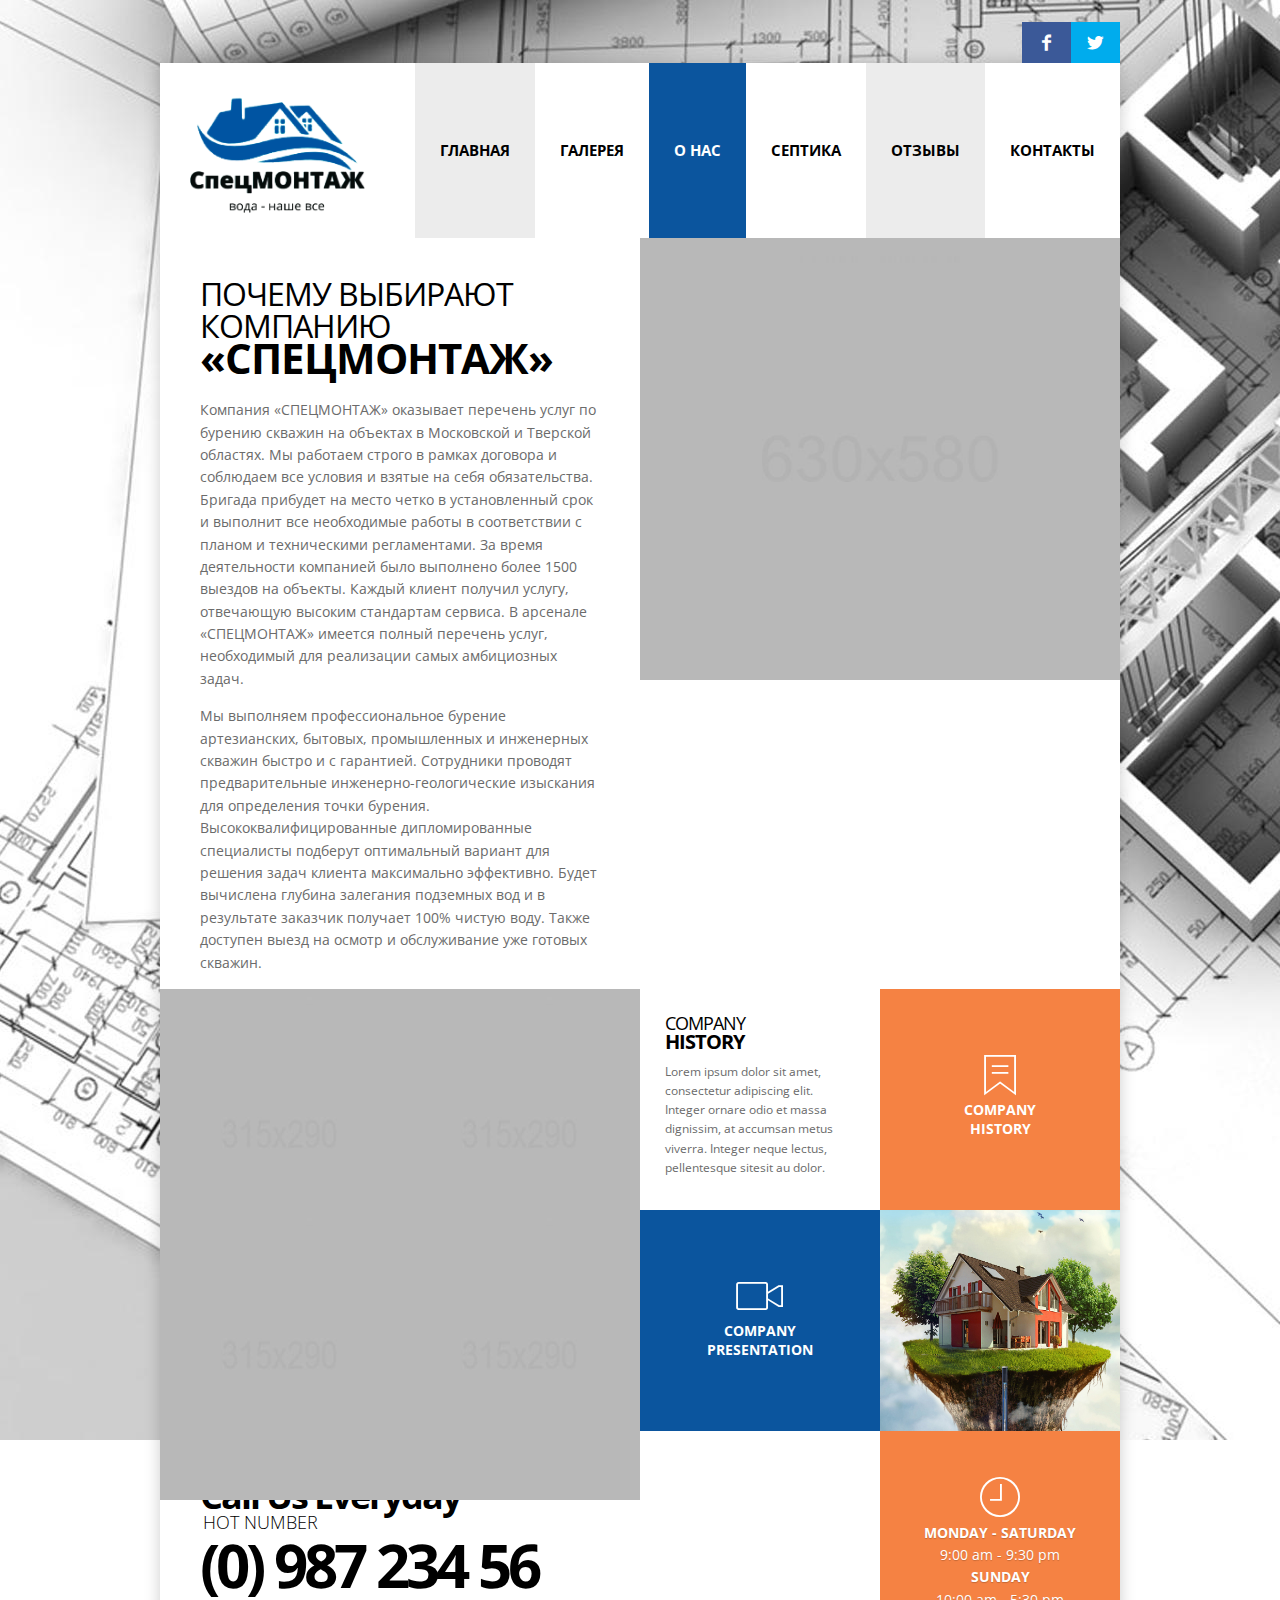
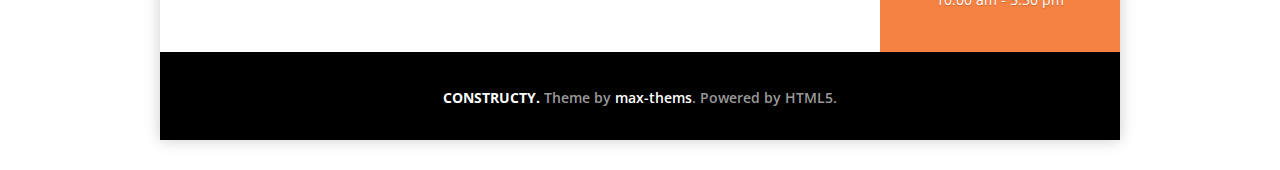
==== commit de56651c: "Update about-company.html" ====
--- a/about-company.html
+++ b/about-company.html
@@ -88,10 +88,13 @@
                             <div class="wpb_wrapper">
                                 <div class="about-wrapper">
                                     <div class="pego-columns-auto-height pego-columns6 fl about-element1 ">
-                                        <h2 class="about-subtitle">Who we are</h2>
-                                        <h1 class="about-title">What we do best</h1>
-                                        <p>Lorem ipsum dolor sit amet, consectetur adipiscing elit, sed do eiusmod tempor incididunt ut labore et dolore magna aliqua. Ut enim ad minim veniam. Quis nostrud exercitation ullamco laboris nisi ut aliquip ex ea commodo consequat. Lorem ipsum dolor sit amet, consectetur adipiscing elit, sed do eiusmod tempor incididunt ut labore et dolore magna aliqua. Ut enim ad minim veniam, quis nostrud exercitation ullamco laboris nisi ut aliquip ex ea commodo consequat.</p>
-                                        <p>Lorem ipsum dolor sit amet, consectetur adipiscing elit, sed do eiusmod tempor incididunt ut labore et dolore magna aliqua. Ut enim ad minim veniam. Quis nostrud exercitation ullamco laboris nisi ut aliquip ex ea commodo consequat. Lorem ipsum dolor sit amet, consectetur adipiscing elit, sed do eiusmod tempor incididunt ut labore et dolore magna aliqua. Ut enim ad minim veniam, quis nostrud exercitation ullamco laboris nisi ut aliquip ex ea commodo consequat. Lorem ipsum dolor sit amet, consectetur adipiscing elit, sed do eiusmod tempor incididunt ut labore et dolore magna aliqua. Ut enim ad minim veniam. Quis nostrud exercitation ullamco laboris nisi ut aliquip ex ea commodo consequat. Lorem ipsum dolor sit amet, consectetur adipiscing elit, sed do eiusmod tempor incididunt ut labore et dolore magna aliqua. Ut enim ad minim veniam, quis nostrud. Ut enim ad minim veniam, quis nostrud exercitation ullamco laboris nisi ut aliquip&#8230;</p>
+                                        <h2 class="about-subtitle">Почему выбирают компанию</h2>
+                                        <h1 class="about-title">«СПЕЦМОНТАЖ»</h1>
+                                        <p>Компания «СПЕЦМОНТАЖ» оказывает перечень услуг по бурению скважин на объектах в Московской и Тверской  областях. Мы работаем строго в рамках договора и соблюдаем все условия и взятые на себя обязательства. Бригада прибудет на место четко в установленный срок и выполнит все необходимые работы в соответствии с планом и техническими регламентами. За время деятельности компанией было выполнено более 1500 выездов на объекты. Каждый клиент получил услугу, отвечающую высоким стандартам сервиса. В арсенале «СПЕЦМОНТАЖ» имеется полный перечень услуг, необходимый для реализации самых амбициозных задач.
+                                        </p>
+                                        <p>Мы выполняем профессиональное бурение артезианских, бытовых, 
+                                            промышленных и инженерных скважин быстро и с гарантией. Сотрудники проводят предварительные инженерно-геологические изыскания для определения точки бурения. Высококвалифицированные дипломированные специалисты подберут оптимальный вариант для решения задач клиента максимально эффективно. Будет вычислена глубина залегания подземных вод и в результате заказчик получает 100% чистую воду. Также доступен выезд на осмотр и обслуживание уже готовых скважин.
+                                            </p>
                                     </div>
                                     <div class="pego-columns-auto-height pego-columns6 fl  about-element2"><img class="fl" src="upload/office-image.jpg" alt="" /></div>
                                     <div class="clear"></div>
@@ -251,4 +254,4 @@
     </script>
 
 </body>
-</html>+</html>
--- a/css/style.css
+++ b/css/style.css
@@ -322,6 +322,8 @@
 
 .pego-columns img {
 	float: left;
+	max-height: 500px;
+	width: 100%;
 }
 
 .pego-columns6 {
@@ -336,6 +338,14 @@
 	width: 100%;
 	height: 100%;
 	display: block;
+	transition: all 200ms ease;
+}
+.col-link:hover {
+	transform: scale(1.05);
+	
+}
+.col-link:active {
+	transform: scale(0.95);
 }
 
 .colorsheme1 {
@@ -2986,3 +2996,8 @@
 	-o-transition: .1s ease-in;  
 	transition: .1s ease-in; 
 }
+
+.work-text {
+	text-align: center;
+	padding: 20px 10px;
+}
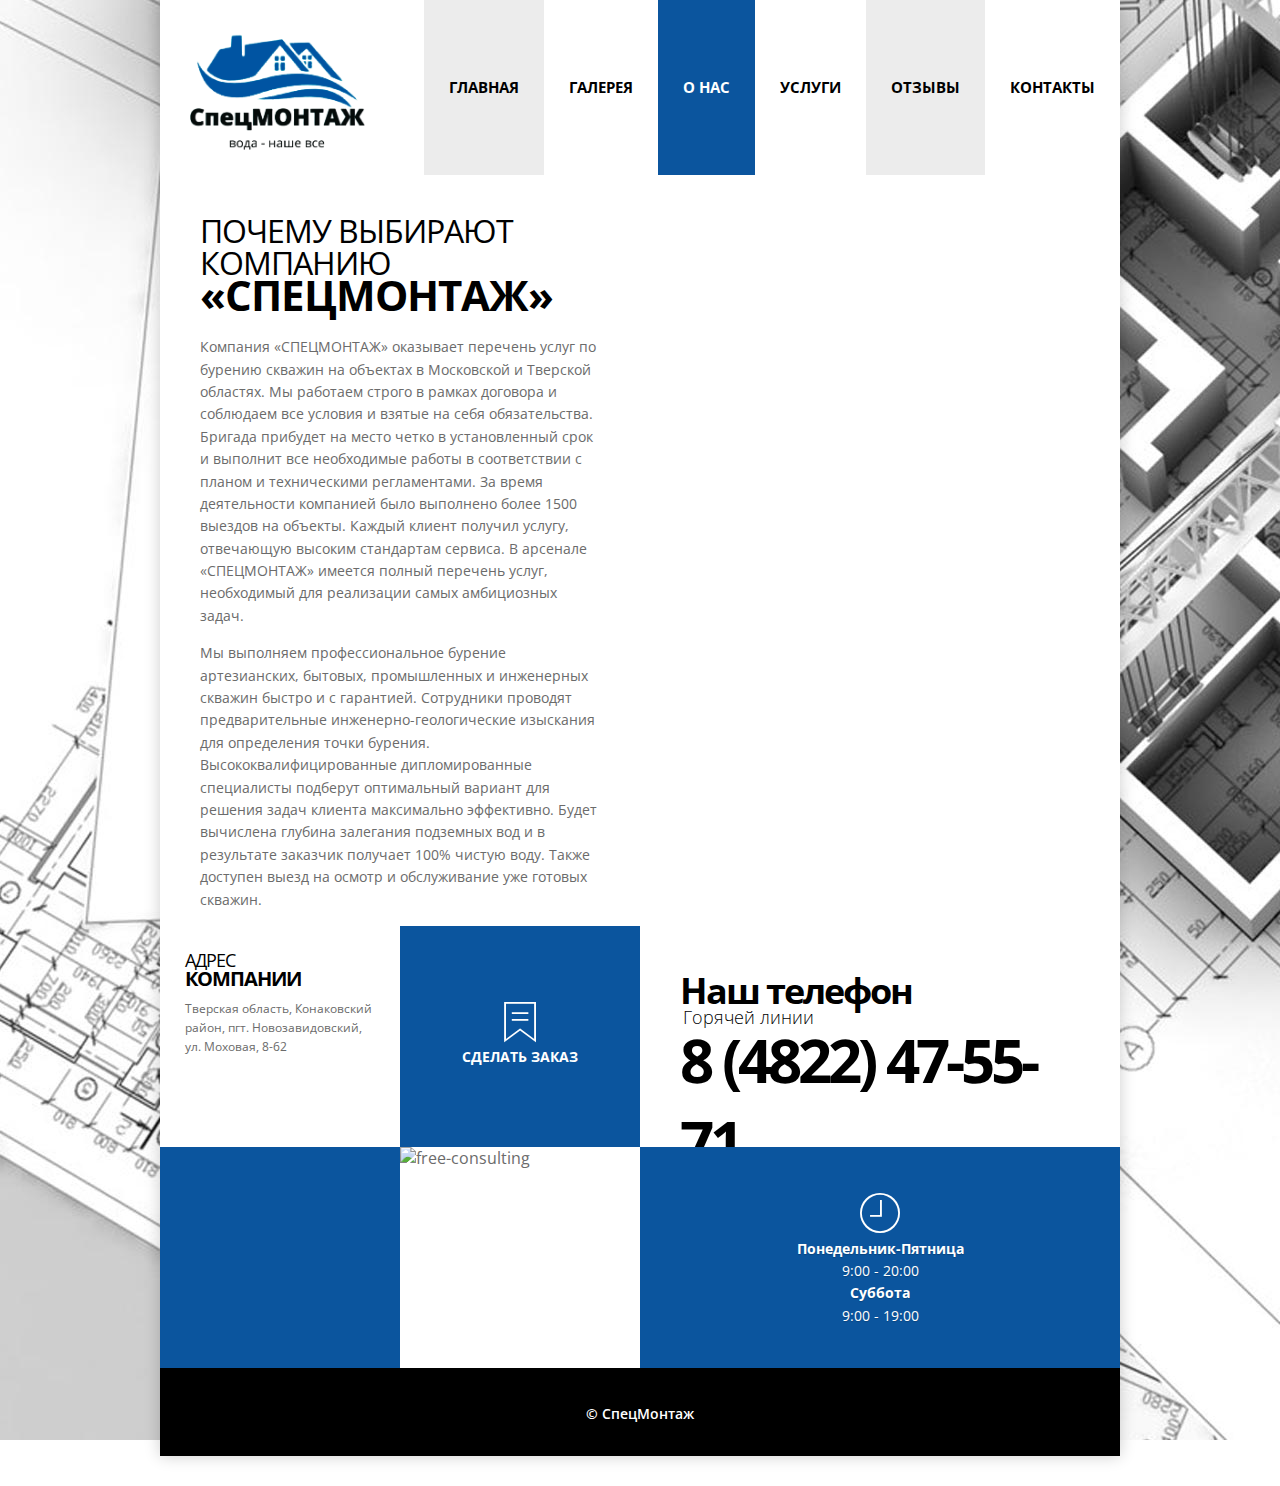
==== commit adb19668: "Add files via upload" ====
--- a/about-company.html
+++ b/about-company.html
@@ -36,13 +36,6 @@
 </head>
 
 <body class="home page page-id-5 page-template-default wpb-js-composer js-comp-ver-4.9.2 vc_responsive">
-    <div class="header-socials-wrapper">
-        <ul class="header-socials">
-            <li><a class="header-social header-icon-facebook" href="#" title="Facebook"><i class="header-icons icon-facebook" ></i></a></li>
-            <li><a class="header-social header-icon-twitter" href="#" title="Twitter"><i class="header-icons icon-twitter" ></i></a></li>
-        </ul>
-        <div class="clear"></div>
-    </div>
     <div class="container-wrapper">
         <div id="header-wrapper">
             <div class="logo">
@@ -54,7 +47,7 @@
                         <li class="menu-item"><a href="index.html">Главная</a></li>
                         <li class="menu-item"><a href="work.html">Галерея</a></li>
                         <li class="menu-item current-menu-item"><a href="about-company.html">О нас</a></li>
-                        <li class="menu-item"><a href="our-services.html">Септика</a></li>
+                        <li class="menu-item"><a href="our-services.html">Услуги</a></li>
                         <li class="menu-item"><a href="blog.html">Отзывы</a></li>
                         <li class="menu-item"><a href="contact-us.html">Контакты</a></li>
                     </ul>
@@ -72,7 +65,7 @@
                     <li class="menu-item current-menu-item"><a href="work.html">Галерея</a></li>
                     <li class="menu-item"><a href="about-company.html">About</a></li>
                     <li class="menu-item"><a href="our-services.html">О нас</a></li>
-                    <li class="menu-item"><a href="blog.html">Септика</a></li>
+                    <li class="menu-item"><a href="blog.html">Услуги</a></li>
                     <li class="menu-item"><a href="contact-us.html">Отзывы</a></li>
                 </ul>
             </div>
@@ -94,92 +87,50 @@
                                         </p>
                                         <p>Мы выполняем профессиональное бурение артезианских, бытовых, 
                                             промышленных и инженерных скважин быстро и с гарантией. Сотрудники проводят предварительные инженерно-геологические изыскания для определения точки бурения. Высококвалифицированные дипломированные специалисты подберут оптимальный вариант для решения задач клиента максимально эффективно. Будет вычислена глубина залегания подземных вод и в результате заказчик получает 100% чистую воду. Также доступен выезд на осмотр и обслуживание уже готовых скважин.
-                                            </p>
+                                        </p>
                                     </div>
                                     <div class="pego-columns-auto-height pego-columns6 fl  about-element2"><img class="fl" src="upload/office-image.jpg" alt="" /></div>
                                     <div class="clear"></div>
                                 </div>
-                                <div class="pego-columns6 fl team-wrapper">
-                                    <div class="pego-columns pego-columns3 fl team-member-single"><img width="315" height="290" src="upload/team-member1.jpg" class="attachment-full size-full" alt="team-member1" />
-                                        <div class="team-member-overlay">
-                                            <div class="team-member-overlay-inside">
-                                                <div class="team-member-title">Bill Jones</div>
-                                                <div class="team-member-position">executive manager</div>
-                                                <div class="team-member-email">bill.jones@constructy.com</div>
-                                            </div>
-                                        </div>
-                                    </div>
-                                    <div class="pego-columns pego-columns3 fl team-member-single"><img width="315" height="290" src="upload/team-member2.jpg" class="attachment-full size-full" alt="team-member2"  />
-                                        <div class="team-member-overlay">
-                                            <div class="team-member-overlay-inside">
-                                                <div class="team-member-title">Jack Smith</div>
-                                                <div class="team-member-position">project manager</div>
-                                                <div class="team-member-email">jack.smith@constructy.com</div>
-                                            </div>
-                                        </div>
-                                    </div>
-                                    <div class="pego-columns pego-columns3 fl team-member-single"><img width="315" height="290" src="upload/team-member3.jpg" class="attachment-full size-full" alt="team-member3" />
-                                        <div class="team-member-overlay">
-                                            <div class="team-member-overlay-inside">
-                                                <div class="team-member-title">Joana McKnee</div>
-                                                <div class="team-member-position">architect</div>
-                                                <div class="team-member-email">joana.mcknee@constructy.com</div>
-                                            </div>
-                                        </div>
-                                    </div>
-                                    <div class="pego-columns pego-columns3 fl team-member-single"><img width="315" height="290" src="upload/team-member4.jpg" class="attachment-full size-full" alt="team-member4" />
-                                        <div class="team-member-overlay">
-                                            <div class="team-member-overlay-inside">
-                                                <div class="team-member-title">George Nash</div>
-                                                <div class="team-member-position">construction worker</div>
-                                                <div class="team-member-email">george.nash@constructy.com</div>
-                                            </div>
-                                        </div>
-                                    </div>
-                                </div>
+                                
                                 <div class="pego-columns6 fl  company-history-wrapper">
                                     <div class="pego-columns pego-columns3 fl  company-history-element1">
-                                        <h1 class="history-page-heading">Company <span>history<span></h1>
-                                        <p class="history-page-summary">Lorem ipsum dolor sit amet, consectetur adipiscing elit. Integer ornare odio et massa dignissim, at accumsan metus viverra. Integer neque lectus, pellentesque sitesit au dolor.</p>
-                                    </div>
-                                    <div class="pego-columns pego-columns3 colorsheme1 fl  company-history-element2">
+                                        <h1 class="history-page-heading">Адрес <span>Компании<span></h1>
+                                        <p class="history-page-summary">Тверская область, Конаковский район, пгт. Новозавидовский, ул. Моховая, 8-62</p>
+                                    </div>
+                                    <div class="pego-columns pego-columns3 colorsheme2 fl  company-history-element2">
                                         <a class="col-link" href="#">
                                             <div class="page-vertical-alignment">
                                                 <div class="page-icon-wrapper">
                                                     <div class="page-icon pe-7s-ribbon"></div>
-                                                    <h1 class="page-title">Company history</h1></div>
+                                                    <h1 class="page-title">Сделать заказ</h1>
+                                                </div>
                                             </div>
                                         </a>
                                     </div>
-                                    <div class="pego-columns pego-columns3 fl colorsheme2  company-history-element3">
-                                        <a class="col-link fancybox-media" href="https://www.youtube.com/watch?v=6fL4gOgu6Ts">
+                                    <div class="pego-columns pego-columns3 fl colorsheme2  company-history-element3" id="welcome-gif">
                                             <div class="page-vertical-alignment">
                                                 <div class="page-icon-wrapper">
-                                                    <div class="page-icon pe-7s-video"></div>
-                                                    <h1 class="page-title">Company presentation</h1></div>
+                                                    <img src="upload/welcome-gif.gif" alt="">
+                                                </div>
                                             </div>
-                                        </a>
-                                    </div>
-                                    <div class="pego-columns pego-columns3 fl  company-history-element4"><img width="315" height="290" src="upload/free-consulting.jpg" class="attachment-full size-full" alt="free-consulting"  /></div>
+                                    </div>
+                                    <div style="overflow: hidden;" class="pego-columns pego-columns3 fl  company-history-element4"><img width="315" height="290" src="upload/free-consulting.jpg" class="attachment-full size-full" alt="free-consulting"  /></div>
                                 </div>
                                 <div class="contact-info--wrapper">
                                     <div class="pego-columns pego-columns6 fl contact-element1">
-                                        <div class="contact-info1">Call Us Everyday</div>
-                                        <div class="contact-info2">HOT NUMBER</div>
-                                        <div class="contact-info3">(0) 987 234 56</div>
-                                    </div>
-                                    <div class="pego-columns pego-columns3 fl contact-element2">
-    
-                                        <div id="map_canvas" class="mapStyleClass"></div>
-                                    </div>
-                                    <div class="pego-columns pego-columns3 fl colorsheme1 contact-element3 opening-hours-wrapper">
+                                        <div class="contact-info1">Наш телефон</div>
+                                        <div class="contact-info2">Горячей линии</div>
+                                        <div class="contact-info3">8 (4822) 47-55-71 <br> 8 (910) 647-55-71</div>
+                                    </div>
+                                    <div class="pego-columns pego-columns6 fl colorsheme2 contact-element3 opening-hours-wrapper">
                                         <div class="page-vertical-alignment">
                                             <div class="page-icon-wrapper">
                                                 <div class="page-icon opening-hours-icon pe-7s-clock"></div>
-                                                <p class="opening-days">MONDAY - SATURDAY</p>
-                                                <p>9:00 am - 9:30 pm</p>
-                                                <p class="opening-days">SUNDAY</p>
-                                                <p>10:00 am - 5:30 pm</p>
+                                                <p class="opening-days">Понедельник-Пятница</p>
+                                                <p>9:00 - 20:00</p>
+                                                <p class="opening-days">Суббота</p>
+                                                <p>9:00 - 19:00</p>
                                             </div>
                                         </div>
                                     </div>
@@ -195,7 +146,7 @@
         <!-- end container -->
 
         <div class="footer">
-            <p><span>CONSTRUCTY.</span> Theme by <a href="http://themeforest.net/user/max-themes/portfolio?ref=max-themes" target="_blank">max-thems</a>. Powered by HTML5.</p>
+            <p><span>©</span> <a href="#">СпецМонтаж</a> </p>
         </div>
     </div>
     <!-- end container-wrapper -->
@@ -254,4 +205,4 @@
     </script>
 
 </body>
-</html>
+</html>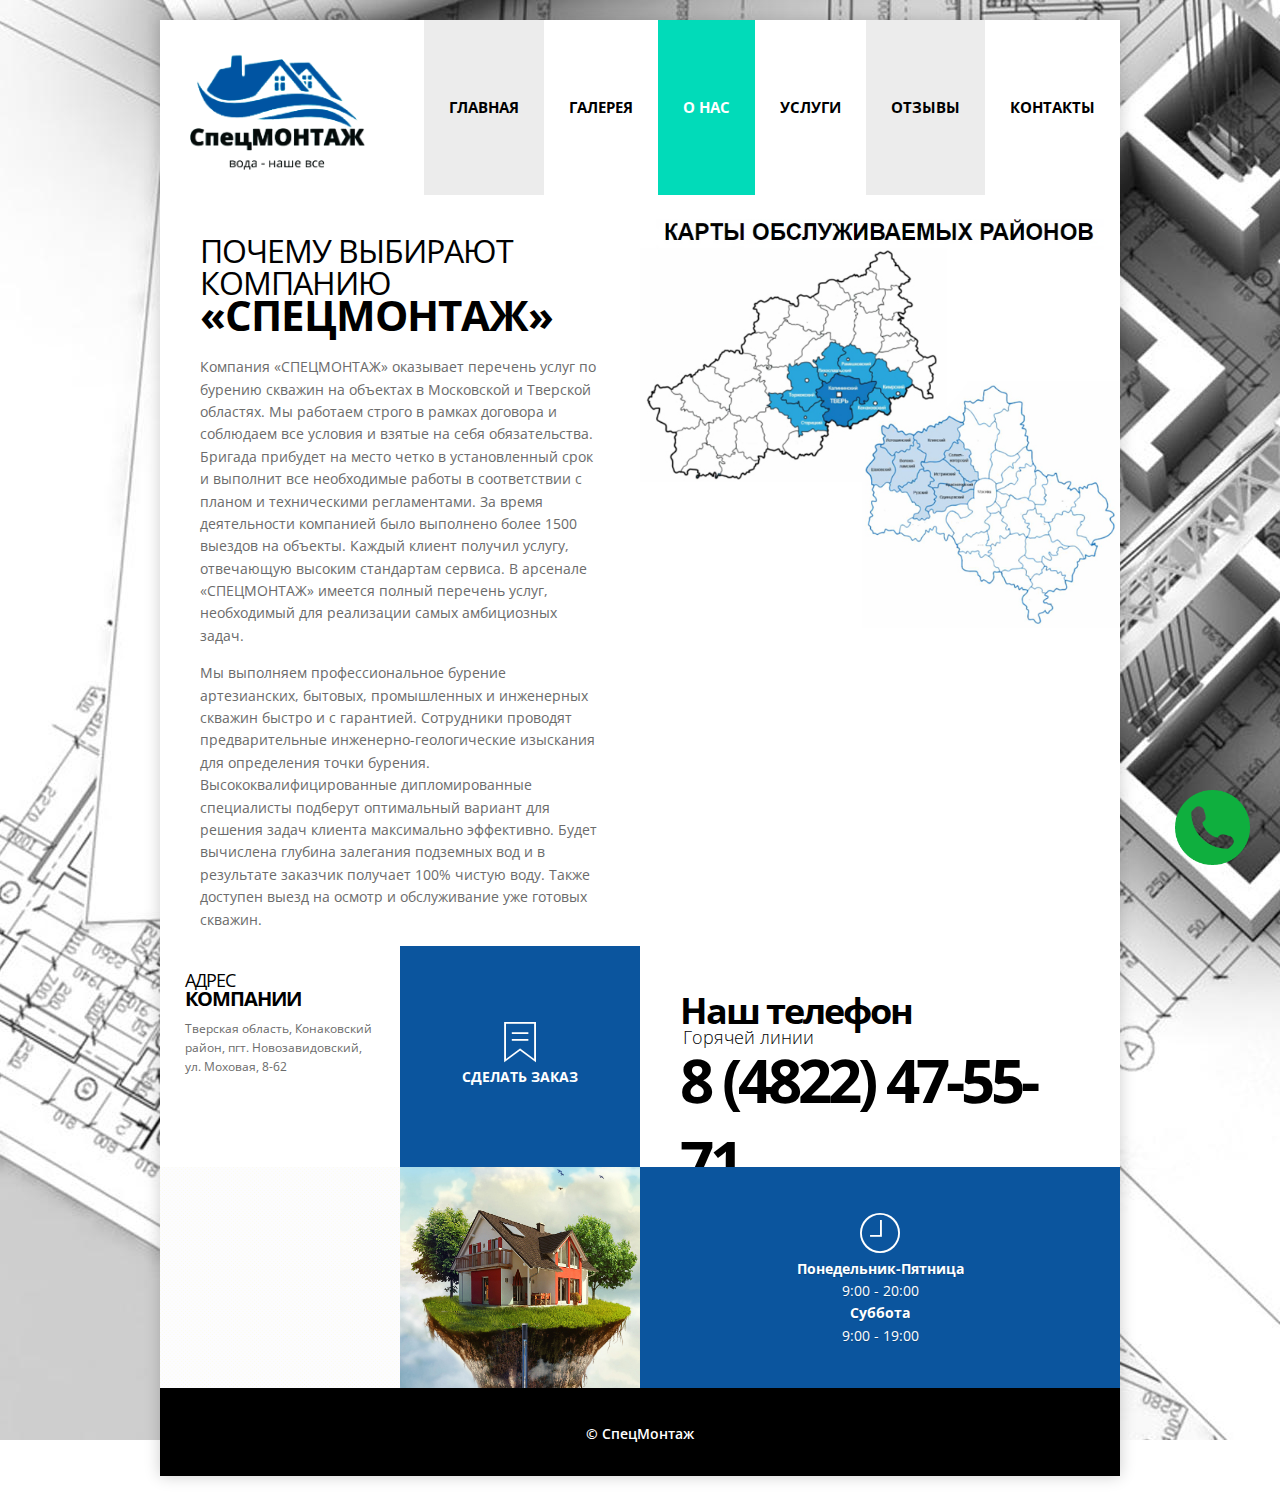
==== commit 1201a9b2: "Add files via upload" ====
--- a/about-company.html
+++ b/about-company.html
@@ -60,13 +60,12 @@
         <div class="mobile-menu-wrapper">
             <div class="menu-main-navigation-container">
                 <ul id="menu-main-navigation-1" class="mobile-menu">
-                    <li class="menu-item"><a href="index.html">Главная</a>
-                    </li>
-                    <li class="menu-item current-menu-item"><a href="work.html">Галерея</a></li>
-                    <li class="menu-item"><a href="about-company.html">About</a></li>
-                    <li class="menu-item"><a href="our-services.html">О нас</a></li>
-                    <li class="menu-item"><a href="blog.html">Услуги</a></li>
-                    <li class="menu-item"><a href="contact-us.html">Отзывы</a></li>
+                    <li class="menu-item"><a href="index.html">Главная</a></li>
+                        <li class="menu-item"><a href="work.html">Галерея</a></li>
+                        <li class="menu-item current-menu-item"><a href="about-company.html">О нас</a></li>
+                        <li class="menu-item"><a href="our-services.html">Услуги</a></li>
+                        <li class="menu-item"><a href="blog.html">Отзывы</a></li>
+                        <li class="menu-item"><a href="contact-us.html">Контакты</a></li>
                 </ul>
             </div>
         </div>
@@ -148,6 +147,48 @@
         <div class="footer">
             <p><span>©</span> <a href="#">СпецМонтаж</a> </p>
         </div>
+        <div class="popup__icon">
+            <a href="#popup"></a> <img class="popup-link" style="width: 75px; height: 75px;" src="png-clipart-graphics-computer-icons-telephone-iphone-computer-icons-telephone.png" alt="">
+         </div>
+         <div id="popup" class="popup">
+             <div class="popup__body">
+                 <div class="popup__content">
+                     <a class="popup__close close-popup">Х</a>
+                     <div class="popup__title">Закажите обратный звонок</div>
+                     <form action="#">
+                         <input type="text" placeholder="Имя">
+                         <input type="tel" name="#" placeholder="Телефон">
+                         <button type="submit">Заказать звонок</button>
+                     </form>
+                 </div>
+             </div>
+         </div>
+        <!-- end container-wrapper -->
+       <script>
+            const popupLink = document.querySelector('.popup-link');
+            const popup = document.querySelector('.popup');
+            const popupClose = document.querySelector('.close-popup');
+            const popupBody = document.querySelector('.popup__body');
+    
+                function OpenPopup() {
+                    popup.classList.add('open');
+                };
+    
+                function ClosePopup() {
+                    popup.classList.remove('open');
+                };
+    
+                popupLink.addEventListener('click', function(e){
+                    OpenPopup();
+                });
+    
+                popupClose.addEventListener('click', function(e) {
+                    ClosePopup();
+                });
+    
+                
+                
+       </script>
     </div>
     <!-- end container-wrapper -->
 
--- a/css/style.css
+++ b/css/style.css
@@ -268,7 +268,7 @@
 
 .container-wrapper {
 	width: 1260px;
-	margin: 0px auto 30px;
+	margin: 20px auto 30px;
 	-webkit-box-shadow:0px 0px 15px 0px rgba(0, 0, 0, 0.2);
 	-moz-box-shadow:0px 0px 15px 0px rgba(0, 0, 0, 0.2);
 	box-shadow:0px 0px 15px 0px rgba(0, 0, 0, 0.2);
@@ -325,7 +325,10 @@
 	max-height: 500px;
 	width: 100%;
 }
-
+#welcome-gif {
+	background-color: #fff;
+	overflow: hidden;
+}
 .pego-columns6 {
 	width: 630px;
 }
@@ -652,7 +655,7 @@
 	background: #fff;
 }
 .menu-wrapper ul.sf-menu > li > a:hover, .menu-wrapper ul.sf-menu > li.sfHover > a, .menu-wrapper ul.sf-menu > li.current-menu-item > a, .menu-wrapper ul.sf-menu > li.current-menu-parent > a, .menu-wrapper ul.sf-menu > li.current-menu-ancestor > a  {
-	background: #0b559e;
+	background: #01dbb9;
 	color: #fff;
 	-webkit-font-smoothing: antialiased; 
 }
@@ -976,7 +979,7 @@
 div.testimonial-content {
 	text-align: center;
 	color: #fff;
-	font-size: 14px;
+	font-size: 16px;
 	line-height: 1.6;
 	margin-bottom: 20px;
 }
@@ -1005,7 +1008,7 @@
 	color: #000;
 }
 div.contact-info3 {
-	font-size: 90px;
+	font-size: 60px;
 	font-weight: 700;
 	letter-spacing: -4px;
 	color: #000;
@@ -3001,3 +3004,111 @@
 	text-align: center;
 	padding: 20px 10px;
 }
+
+.popup  {
+	position: fixed;
+	width: 100%;
+	height: 100%;
+	background-color: rgba(0, 0, 0, 0.4);
+	top: 0;
+    left: 0;
+    z-index: 100;
+	opacity: 0;
+	visibility: hidden;
+	transition: all 0.5s ease 0s;
+}
+
+.popup.open {
+	opacity: 1;
+	visibility: visible;
+}
+
+.popup__body  {
+	min-height: 100%;
+	display: flex;
+	align-items: center;
+	justify-content: center;
+	padding: 30px 10px;
+}
+
+.popup__content  {
+	background-color: #fff;
+	color: #000;
+	max-width: 800px;
+	padding: 30px;
+	border-radius: 5px;
+	position: relative;
+}
+
+.popup__title {
+	margin-bottom: 10px;
+	font-weight: bold;
+	font-size: 24px;
+	color: #000;
+}
+
+.popup__close {
+	position: absolute;
+	top: 10px;
+	right: 10px;
+	cursor: pointer;
+}
+
+.popup__content form {
+	display: flex;
+	flex-direction: column;
+	justify-content: center;
+	align-items: center;
+}
+
+.popup__content form input {
+	margin-bottom: 10px;
+	padding: 10px;
+	border-radius: 5px;
+	border: 1px #32506d solid;
+	width: 100%;
+	text-align: center;
+	font-size: 18px;
+}
+
+.popup__content form button {
+	padding: 15px 30px;
+	font-size: 16px;
+	color: #000;
+	border-radius: 5px;
+	cursor: pointer;
+	transition: all 150ms ease;
+	background-color: #3e82b9;
+	color: #fff;
+	border: none;
+}
+
+.popup__content form button:active {
+	transform: scale(0.95);
+	background-color: #3c79aa;
+}
+ 
+.popup__icon {
+	position: fixed;
+	bottom: 30px;
+	right: 30px;
+	animation: 1.5s ease-in-out 2s normal none infinite running trambling-animation;
+}
+
+.popup__icon img:hover {
+	transition: all 150ms ease;
+	cursor: pointer;
+	filter: contrast(1.2);
+}
+
+@keyframes trambling-animation {
+    0%, 50%, 100% {
+        transform: rotate(0deg);
+    }
+    10%, 30% {
+        transform: rotate(-12deg);
+    }
+    20%, 40% {
+        transform: rotate(12deg);
+    }
+}
--- a/css/media.css
+++ b/css/media.css
@@ -42,6 +42,9 @@
 	.single-service2-big { width: 33.3334%; margin-bottom: 20px; }
 	.single-service2-small-items { width: 100%; }
 	.single-service2-small { width: 50%; }
+	#our_works {
+		max-height: 310px;
+	}
 }
 
 
@@ -97,6 +100,9 @@
 	.single-service2-small { width: 50%; }
 	.portfolio-sh-item { width: 50%; }
 	h1.portfolio-sh-items-header-title { margin-right: 40px; }
+	#welcome-gif {
+		display: none;
+	}
 }
 
 @media only screen and (max-width: 767px) { 
@@ -153,4 +159,7 @@
 	.single-post-detail-item {   width: 100% }
 	 .quote-with-url-button1, .quote-with-url-button2 { display: block; width: 100%; text-align: center; float: left;  margin-bottom: 15px; }
 	.portfolio-sh-item { width: 100%; }
+	h1.about-title {
+		font-size: 30px;
+	}
 }
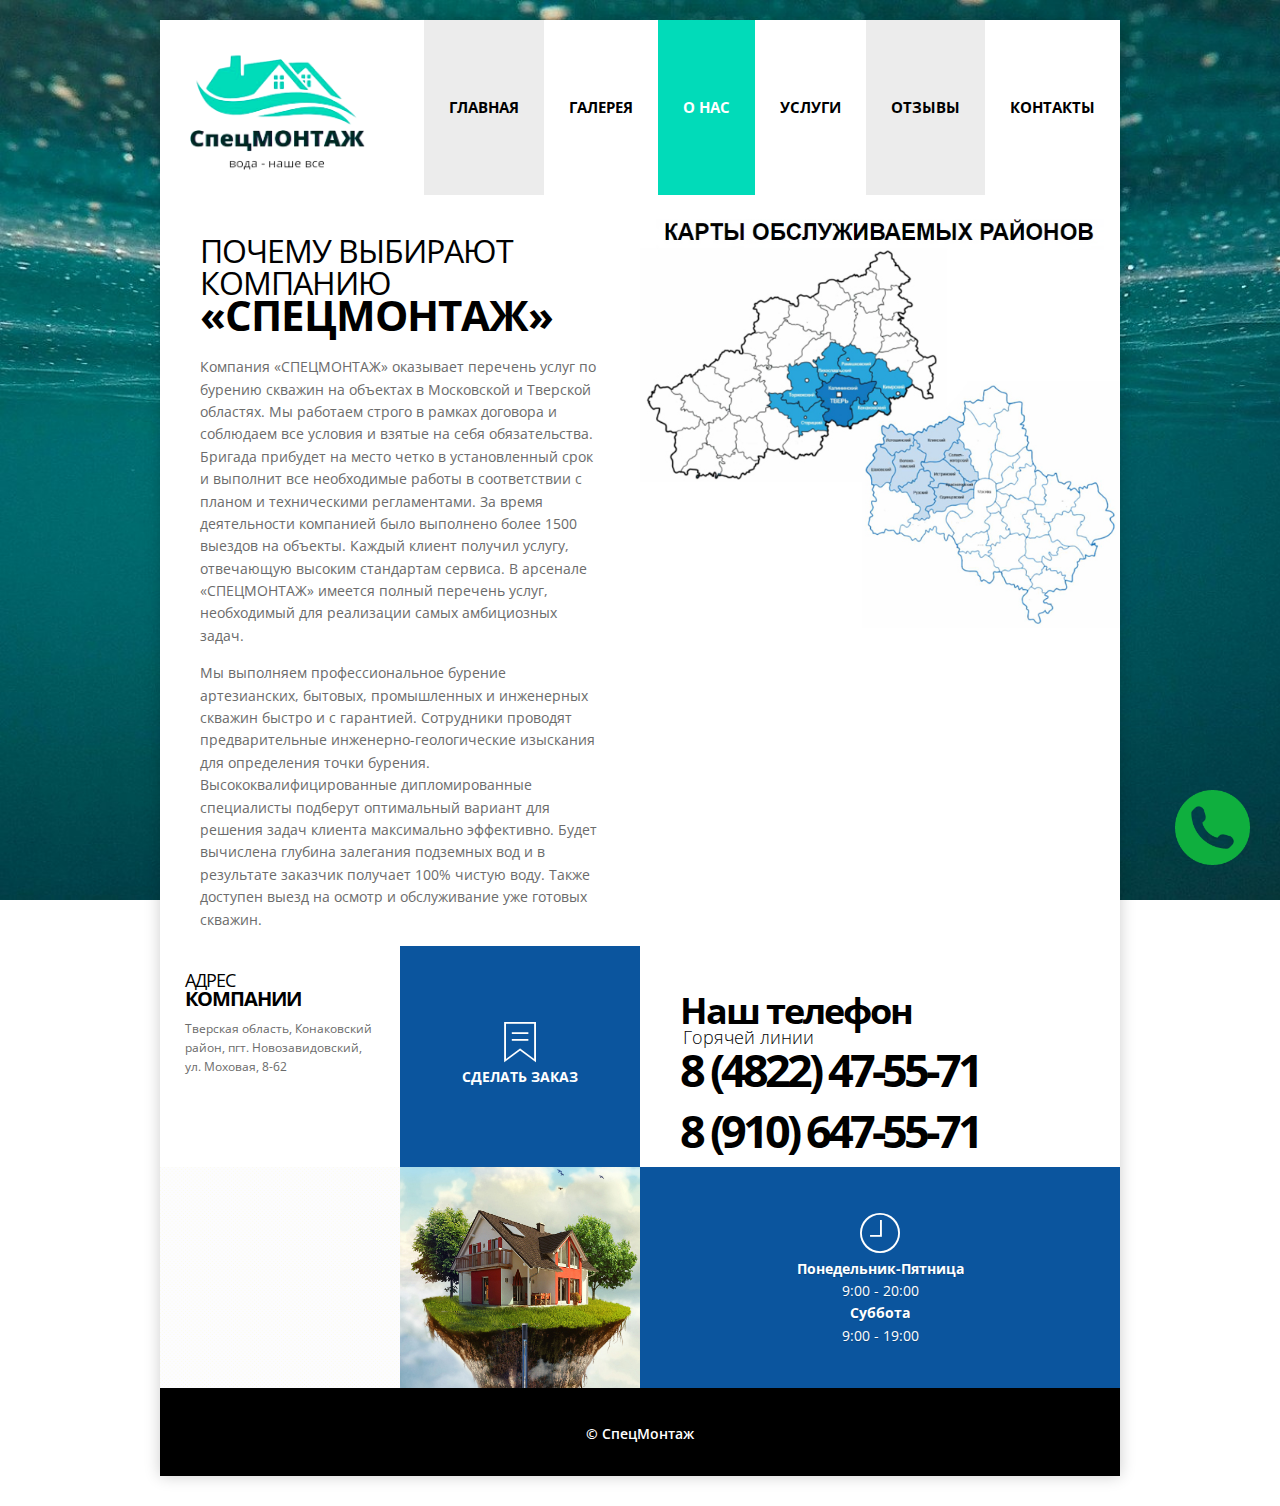
==== commit 854fa34b: "Add files via upload" ====
--- a/about-company.html
+++ b/about-company.html
@@ -4,15 +4,16 @@
     <meta charset="UTF-8">
     <!--[if IE]><meta http-equiv='X-UA-Compatible' content='IE=edge,chrome=1'><![endif]-->
 
-    <title>CONSTRUCTY - Construction Business Building Theme</title>
+    <title>СпецМонтаж</title>
 
     <!-- for mobile devices -->
     <meta name="viewport" content="width=device-width, initial-scale=1, maximum-scale=1" />
     <meta name="format-detection" content="telephone=no" />
 
     <!-- Favicon Icon -->
-    <link rel="shortcut icon" href="images/favicon.ico" type="image/vnd.microsoft.icon" />
-    <link rel="icon" href="images/favicon.ico" type="image/x-ico" />
+        <link rel="shortcut icon" href="images/favicon.png" type="image/vnd.microsoft.icon" />
+
+    <link rel="icon" href="images/favicon.png" type="image/x-ico" />
 
 
     <link rel='stylesheet' href='css/layerslider.css' type='text/css' media='all' />
--- a/css/style.css
+++ b/css/style.css
@@ -264,6 +264,7 @@
 
 body {
 	background: url(../images/bg-image.jpg) no-repeat fixed;
+	background-size: cover;
 }
 
 .container-wrapper {
@@ -3092,7 +3093,8 @@
 	position: fixed;
 	bottom: 30px;
 	right: 30px;
-	animation: 1.5s ease-in-out 2s normal none infinite running trambling-animation;
+	animation: 1.5s ease-in-out 5s normal none infinite running trambling-animation;
+	z-index: 200;
 }
 
 .popup__icon img:hover {
--- a/css/media.css
+++ b/css/media.css
@@ -7,7 +7,7 @@
 	.pego-columns, .page-vertical-alignment, .mapStyleClass { height: 221px; }
 	.home-element1 { top: -221px; }
 	.menu-wrapper ul.sf-menu > li > a { font-size: 15px; padding: 0 25px; }
-	div.contact-info3 { font-size: 60px; }
+	div.contact-info3 { font-size: 45px; }
 	h1.contact-form-title { font-size: 22px; }
 	h1.contact-form-title span { font-size: 24px; }
 	.wpcf7 textarea.wpcf7-form-control { padding: 15px 25px; height: 100px; }
@@ -63,7 +63,7 @@
 	.page-testimonails, .home-wrapper .home-element4, .home-wrapper .home-element5, .home-wrapper .home-element6  { height: auto; }
 	.mobile-menu-show { display: block; }
 	.menu-wrapper { display: none; }
-	.pego-columns img { float: none; }
+	.pego-columns img { float: none; max-width: 400px;}
 	.single-service-image { width: 100%; text-align: center; } 
 	h1.service-title, p.service-excerpt { text-align: center; }
 	.single-service { border-bottom: 1px solid #fafafa; margin-bottom: 30px; }
